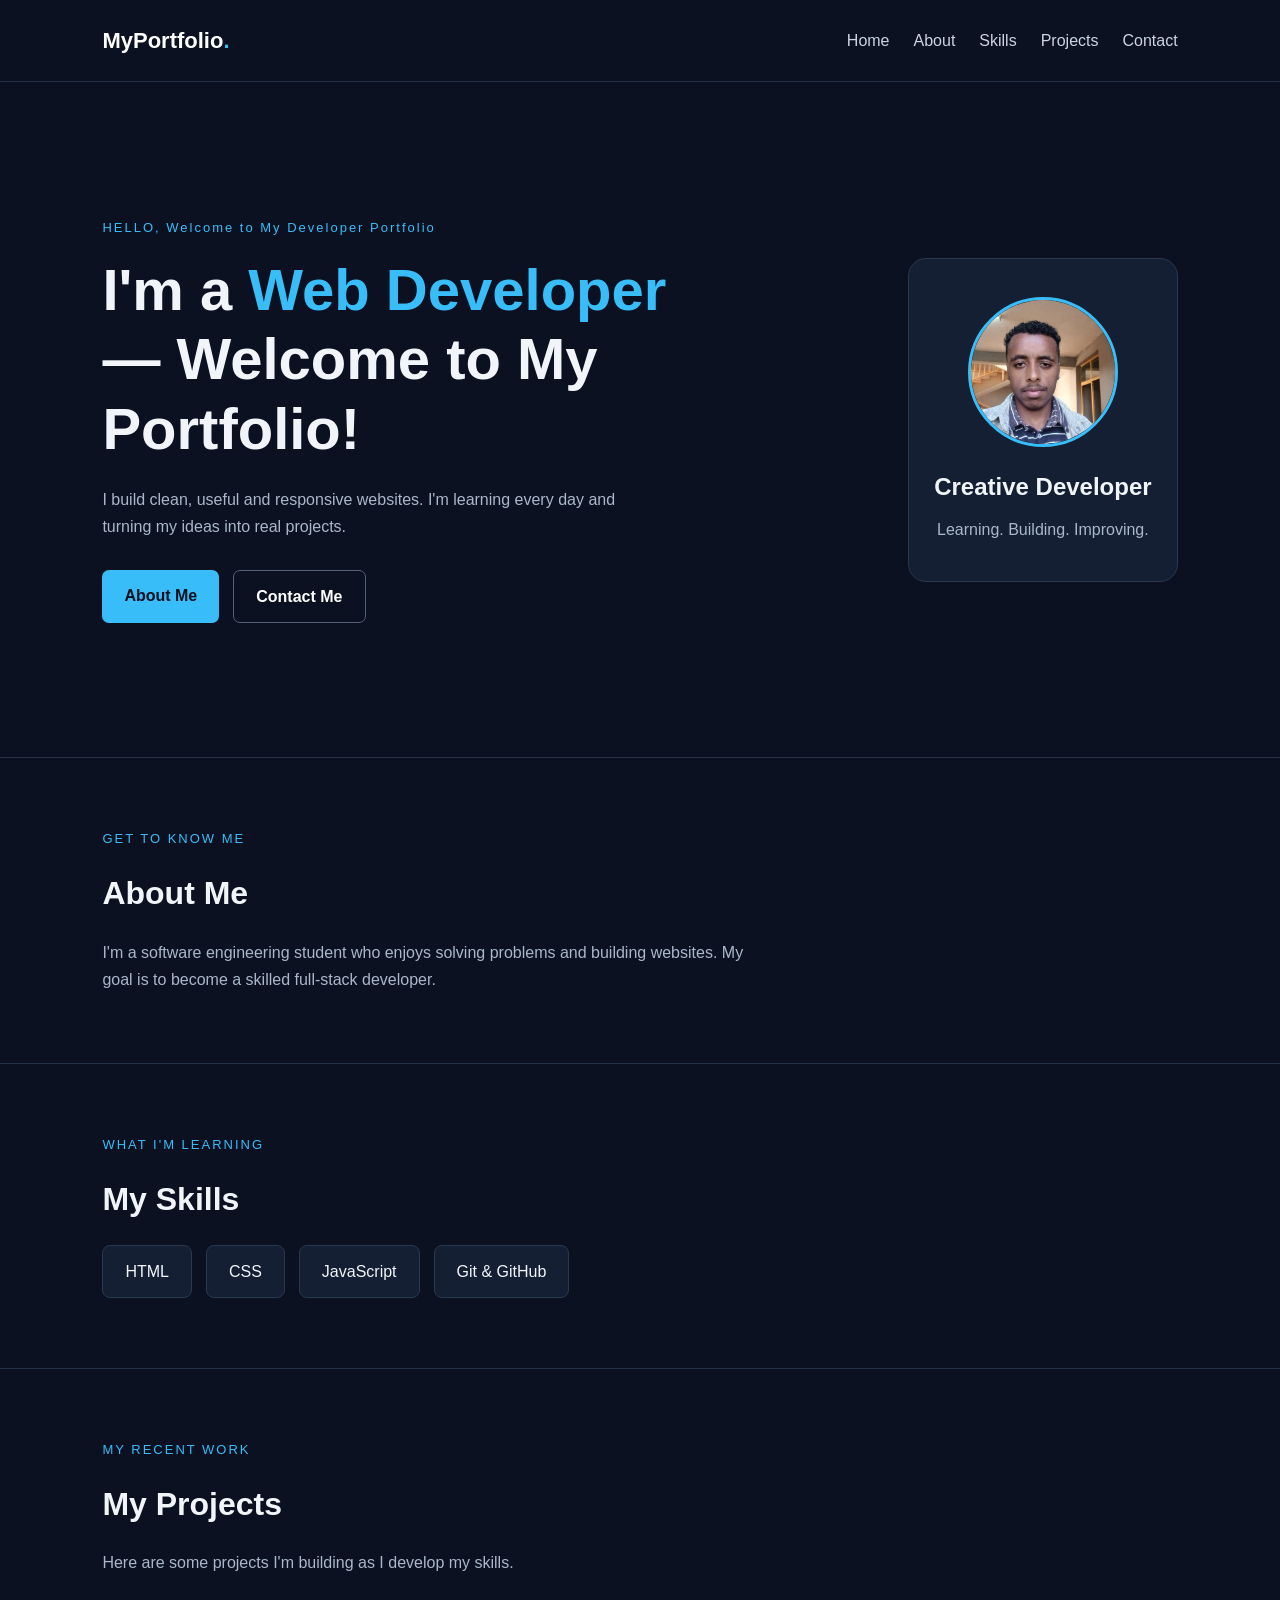
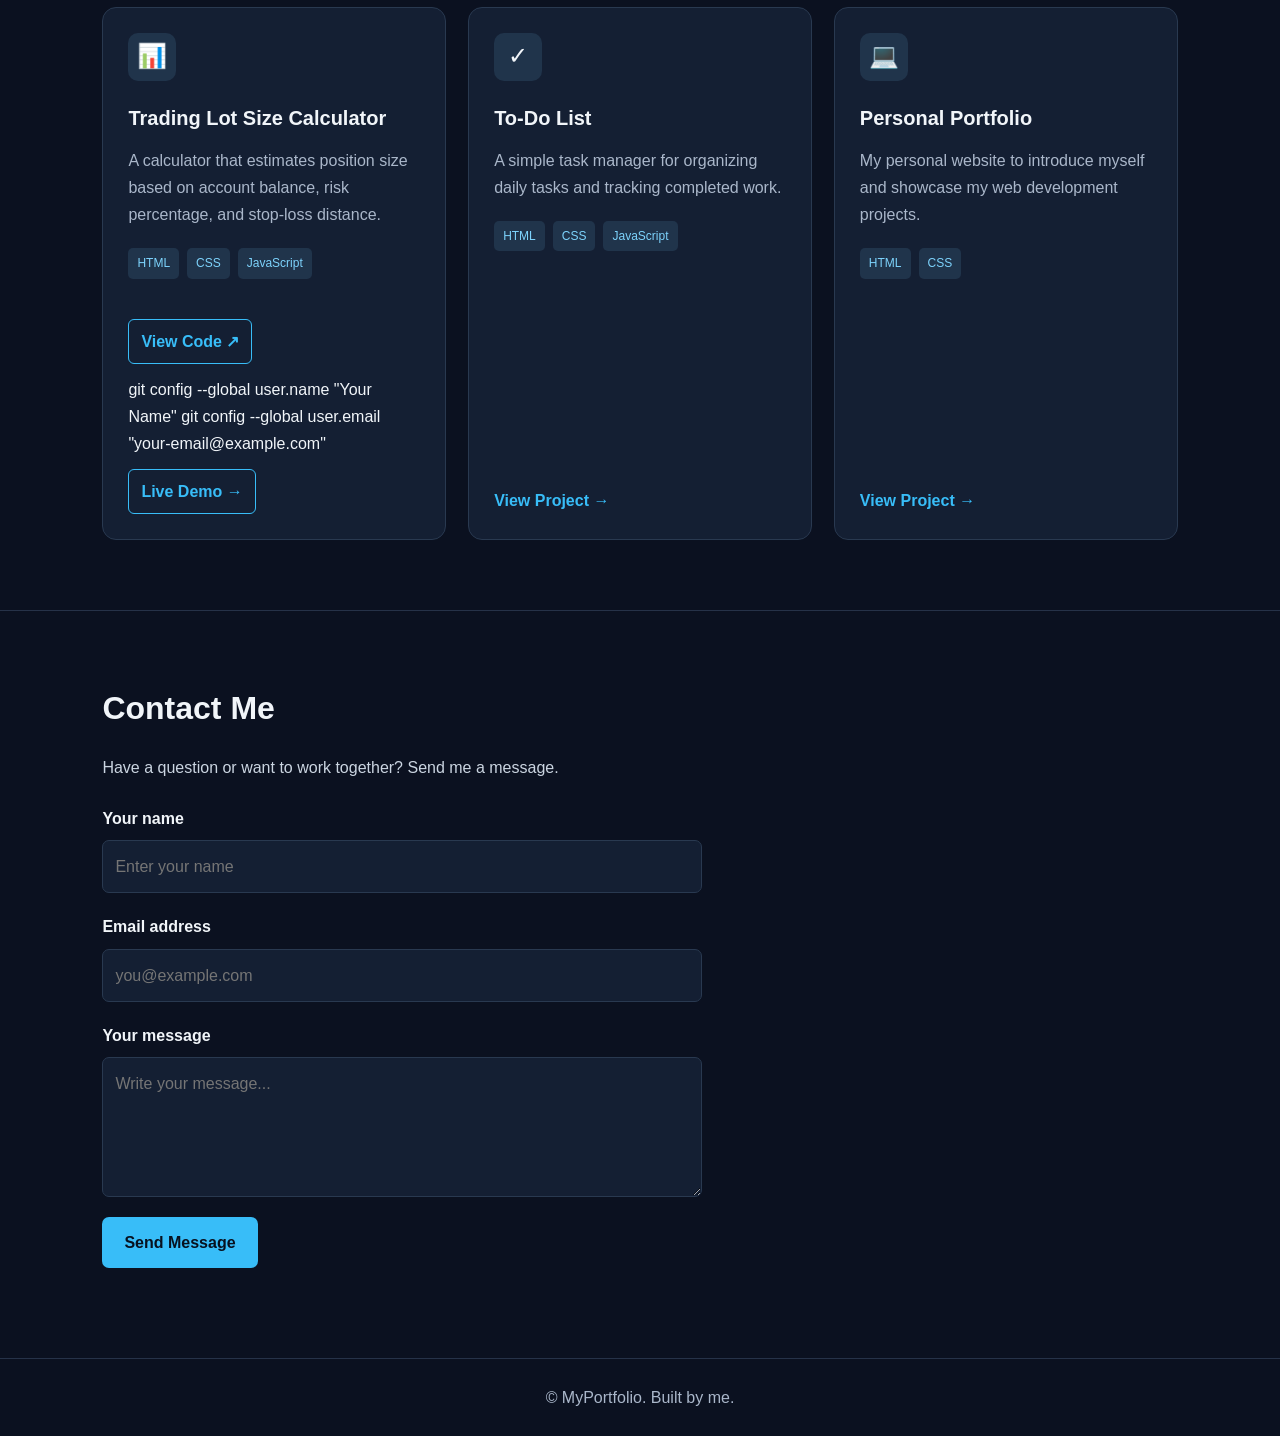
==== index.html @ b3888f22 "Update hero heading" ====
<!DOCTYPE html>
<html lang="en">
<head>
    <meta charset="UTF-8">
    <meta name="viewport" content="width=device-width, initial-scale=1.0">
    <title>My Portfolio | Web Developer</title>
    <link rel="stylesheet" href="style.css">
    <script> src="script.js" defer </script>
</head>
<body>

    
<header class="navbar">
    <a href="#home" class="logo">MyPortfolio<span>.</span></a>

    <button
        class="menu-toggle"
        id="menu-toggle"
        aria-label="Open navigation menu"
        aria-expanded="false"
        aria-controls="nav-menu"
    >
        ☰
    </button>

    <nav id="nav-menu">
        <a href="#home">Home</a>
        <a href="#about">About</a>
        <a href="#skills">Skills</a>
        <a href="#projects">Projects</a>
        <a href="#contact">Contact</a>
    </nav>
</header>


    <main>
        <section class="hero" id="home">
            <div class="hero-content">
                <p class="greeting">HELLO, Welcome to My Developer Portfolio</p>

                <h1>I'm a <span>Web Developer</span> — Welcome to My Portfolio!</h1>

                <p class="description">
                    I build clean, useful and responsive websites.
                    I'm learning every day and turning my ideas into
                    real projects.
                </p>

                <div class="buttons">
                    <a href="#about" class="btn primary">About Me</a>
                    <a href="#contact" class="btn secondary">Contact Me</a>
                </div>
            </div>

            <div class="hero-card">
                <img src="port.jpg" alt="My profile photo" class="profile-photo">
                <h2>Creative Developer</h2>
                <p>Learning. Building. Improving.</p>
            </div>
        </section>

        <section class="about section" id="about">
            <p class="eyebrow">GET TO KNOW ME</p>
            <h2>About Me</h2>
            <p>
                I'm a software engineering student who enjoys
                solving problems and building websites. My goal
                is to become a skilled full-stack developer.
            </p>
        </section>

        <section class="skills section" id="skills">
            <p class="eyebrow">WHAT I'M LEARNING</p>
            <h2>My Skills</h2>

            <div class="skill-list">
                <div class="skill">HTML</div>
                <div class="skill">CSS</div>
                <div class="skill">JavaScript</div>
                <div class="skill">Git & GitHub</div>
            </div>
        </section>

        
<section class="projects section" id="projects">
    <p class="eyebrow">MY RECENT WORK</p>
    <h2>My Projects</h2>
    <p class="projects-intro">
        Here are some projects I'm building as I develop my skills.
    </p>

    <div class="project-grid">

        
<article class="project-card">
  <div class="project-icon">📊</div>

  <h3>Trading Lot Size Calculator</h3>

  <p>
    A calculator that estimates position size
    based on account balance, risk percentage,
    and stop-loss distance.
  </p>

  <div class="project-tags">
    <span>HTML</span>
    <span>CSS</span>
    <span>JavaScript</span>
  </div>

  <div class="project-actions">
    <a
      href="https://github.com/kebekakibo/lot-size-calculator"
      target="_blank"
      rel="noopener noreferrer"
      class="project-link"
    >
      View Code ↗
    </a>
git config --global user.name "Your Name"
git config --global user.email "your-email@example.com"
    <a
      href="projects/lot-size-calculator/index.html"
      class="project-link"
    >
      Live Demo →
    </a>
  </div>
</article>


        <article class="project-card">
            <div class="project-icon">✓</div>
            <h3>To-Do List</h3>
            <p>
                A simple task manager for organizing daily tasks
                and tracking completed work.
            </p>
            <div class="project-tags">
                <span>HTML</span>
                <span>CSS</span>
                <span>JavaScript</span>
            </div>
            <a href="#contact" class="project-link">View Project →</a>
        </article>

        <article class="project-card">
            <div class="project-icon">💻</div>
            <h3>Personal Portfolio</h3>
            <p>
                My personal website to introduce myself and
                showcase my web development projects.
            </p>
            <div class="project-tags">
                <span>HTML</span>
                <span>CSS</span>
            </div>
            <a href="#home" class="project-link">View Project →</a>
        </article>

    </div>
</section>


        
<section id="contact" class="section">
  <h2>Contact Me</h2>

  <p class="contact-intro">
    Have a question or want to work together?
    Send me a message.
  </p>

  <form id="contact-form" class="contact-form">
    <div class="form-group">
      <label for="name">Your name</label>
      <input
        type="text"
        id="name"
        name="name"
        placeholder="Enter your name"
        required
      >
    </div>

    <div class="form-group">
      <label for="email">Email address</label>
      <input
        type="email"
        id="email"
        name="email"
        placeholder="you@example.com"
        required
      >
    </div>

    <div class="form-group">
      <label for="message">Your message</label>
      <textarea
        id="message"
        name="message"
        placeholder="Write your message..."
        required
      ></textarea>
    </div>

    <button type="submit" class="btn primary">
      Send Message
    </button>

    <p id="form-status" role="status" aria-live="polite"></p>
  </form>
</section>

    </main>

    <footer>
        <p>&copy; <span id="year"></span> MyPortfolio. Built by me.</p>
    </footer>

    <script src="script.js"></script>
</body>
</html>
---- style.css ----
/* 1. Basic reset */
* {
    margin: 0;
    padding: 0;
    box-sizing: border-box;
}

html {
    scroll-behavior: smooth;
}

body {
    font-family: Arial, sans-serif;
    background: #0b1120;
    color: #f1f5f9;
    line-height: 1.7;
}

/* 2. Navigation bar */
.navbar {
    display: flex;
    justify-content: space-between;
    align-items: center;
    padding: 22px 8%;
    border-bottom: 1px solid #263248;
}

.logo {
    font-size: 22px;
    font-weight: bold;
    color: white;
    text-decoration: none;
}

.logo span,
.hero h1 span {
    color: #38bdf8;
}

nav {
    display: flex;
    gap: 24px;
}

nav a {
    color: #cbd5e1;
    text-decoration: none;
}

nav a:hover {
    color: #38bdf8;
}

/* 3. Hero section */
.hero {
    min-height: 75vh;
    padding: 80px 8%;
    display: flex;
    align-items: center;
    justify-content: space-between;
    gap: 50px;
}

.hero-content {
    max-width: 600px;
}

.greeting,
.eyebrow {
    color: #38bdf8;
    font-size: 13px;
    letter-spacing: 2px;
    margin-bottom: 16px;
}

.hero h1 {
    font-size: clamp(36px, 5vw, 58px);
    line-height: 1.2;
    margin-bottom: 22px;
}

.description {
    color: #aab7ca;
    max-width: 520px;
    margin-bottom: 30px;
}

.profile-photo {
    width: 150px;
    height: 150px;
    object-fit: cover;
    border-radius: 50%;
    display: block;
    margin: 0 auto 20px;
    border: 3px solid #38bdf8;
}

.buttons {
    display: flex;
    flex-wrap: wrap;
    gap: 14px;
}

.btn {
    display: inline-block;
    padding: 12px 22px;
    border-radius: 7px;
    text-decoration: none;
    font-weight: bold;
    transition: 0.2s;
}

.primary {
    background: #38bdf8;
    color: #07111f;
}

.secondary {
    border: 1px solid #526078;
    color: white;
}

.btn:hover {
    transform: translateY(-3px);
}

/* 4. Profile card */
.hero-card {
    min-width: 240px;
    padding: 38px 25px;
    text-align: center;
    background: #141f33;
    border: 1px solid #293950;
    border-radius: 18px;
}

.avatar {
    width: 100px;
    height: 100px;
    margin: 0 auto 20px;
    display: grid;
    place-items: center;
    border-radius: 50%;
    background: #38bdf8;
    color: #07111f;
    font-size: 32px;
    font-weight: bold;
}

.hero-card p {
    color: #aab7ca;
    margin-top: 8px;
}

/* 5. Other sections */
.section {
    padding: 70px 8%;
    border-top: 1px solid #263248;
}

.section h2 {
    font-size: 32px;
    margin-bottom: 18px;
}

.about > p:last-child,
.contact > p:not(.eyebrow) {
    color: #aab7ca;
    max-width: 650px;
}

.skill-list {
    display: flex;
    flex-wrap: wrap;
    gap: 14px;
}

.skill {
    background: #141f33;
    border: 1px solid #293950;
    padding: 12px 22px;
    border-radius: 8px;
}

.contact .btn {
    margin-top: 22px;
}

footer {
    padding: 25px;
    text-align: center;
    color: #aab7ca;
    border-top: 1px solid #263248;
}

/* 6. Mobile layout */
@media (max-width: 700px) {
    .navbar {
        position: relative;
        flex-direction: row;
        flex-wrap: wrap;
        justify-content: space-between;
    }

    .menu-toggle {
        display: block;
    }

    .navbar nav {
        display: none;
        flex-direction: column;
        width: 100%;
        gap: 0;
        padding-top: 12px;
    }

    .navbar nav.open {
        display: flex;
    }

    .navbar nav a {
        padding: 12px 0;
        border-top: 1px solid #263248;
    }

    .hero {
        flex-direction: column;
        align-items: stretch;
        padding-top: 55px;
    }

    .hero-card {
        min-width: 0;
    }
}


/* Projects section */
.projects-intro {
    color: #aab7ca;
    margin-bottom: 30px;
}

.project-grid {
    display: grid;
    grid-template-columns: repeat(3, minmax(0, 1fr));
    gap: 22px;
}

.project-card {
    display: flex;
    flex-direction: column;
    align-items: flex-start;
    padding: 25px;
    background: #141f33;
    border: 1px solid #293950;
    border-radius: 14px;
    transition: transform 0.25s, border-color 0.25s;
}

.project-card:hover {
    transform: translateY(-6px);
    border-color: #38bdf8;
}

.project-icon {
    display: grid;
    place-items: center;
    width: 48px;
    height: 48px;
    margin-bottom: 20px;
    border-radius: 10px;
    background: #20344b;
    font-size: 24px;
}

.project-card h3 {
    margin-bottom: 12px;
    font-size: 20px;
}

.project-card p {
    color: #aab7ca;
    margin-bottom: 20px;
}

.project-tags {
    display: flex;
    flex-wrap: wrap;
    gap: 8px;
    margin-bottom: 22px;
}

.project-tags span {
    padding: 5px 9px;
    border-radius: 5px;
    background: #20344b;
    color: #7dd3fc;
    font-size: 12px;
}

.project-link {
    margin-top: auto;
    color: #38bdf8;
    text-decoration: none;
    font-weight: bold;
}

.project-link:hover {
    text-decoration: underline;
}

/* Responsive project cards */
@media (max-width: 900px) {
    .project-grid {
        grid-template-columns: repeat(2, minmax(0, 1fr));
    }
}

@media (max-width: 600px) {
    .project-grid {
        grid-template-columns: 1fr;
    }
}


/* Menu button: hidden on desktop */
.menu-toggle {
    display: none;
    background: transparent;
    border: 1px solid #526078;
    color: #f1f5f9;
    font-size: 26px;
    padding: 4px 12px;
    border-radius: 6px;
    cursor: pointer;
}

/* Mobile navigation */
@media (max-width: 700px) {
    .navbar {
        position: relative;
        flex-direction: row;
        flex-wrap: wrap;
        justify-content: space-between;
    }

    .menu-toggle {
        display: block;
    }

    .navbar nav {
        display: none;
        flex-direction: column;
        width: 100%;
        gap: 0;
        padding-top: 12px;
    }

    .navbar nav.open {
        display: flex;
    }

    .navbar nav a {
        padding: 12px 0;
        border-top: 1px solid #263248;
    }
}


.contact-intro {
  margin-bottom: 24px;
  color: #cbd5e1;
}

.contact-form {
  width: 100%;
  max-width: 600px;
  display: grid;
  gap: 20px;
}

.form-group {
  display: grid;
  gap: 8px;
}

.form-group label {
  font-weight: 600;
}

.form-group input,
.form-group textarea {
  width: 100%;
  padding: 12px;
  background: #141f33;
  color: #f1f5f9;
  border: 1px solid #293950;
  border-radius: 7px;
  font: inherit;
}

.form-group input:focus,
.form-group textarea:focus {
  outline: 2px solid #38bdf8;
  border-color: #38bdf8;
}

.form-group textarea {
  min-height: 140px;
  resize: vertical;
}

.contact-form button {
  width: fit-content;
  padding: 12px 22px;
  border: none;
  border-radius: 7px;
  cursor: pointer;
  font: inherit;
  font-weight: 600;
}

#form-status {
  color: #38bdf8;
  overflow-wrap: anywhere;
}


.project-actions {
  display: flex;
  flex-wrap: wrap;
  gap: 12px;
  margin-top: auto;
  padding-top: 18px;
}

.project-actions .project-link {
  display: inline-block;
  padding: 8px 12px;
  border: 1px solid #38bdf8;
  border-radius: 6px;
  color: #38bdf8;
  text-decoration: none;
  font-weight: 600;
  transition: background 0.2s, color 0.2s;
}

.project-actions .project-link:hover {
  background: #38bdf8;
  color: #0b1120;
}
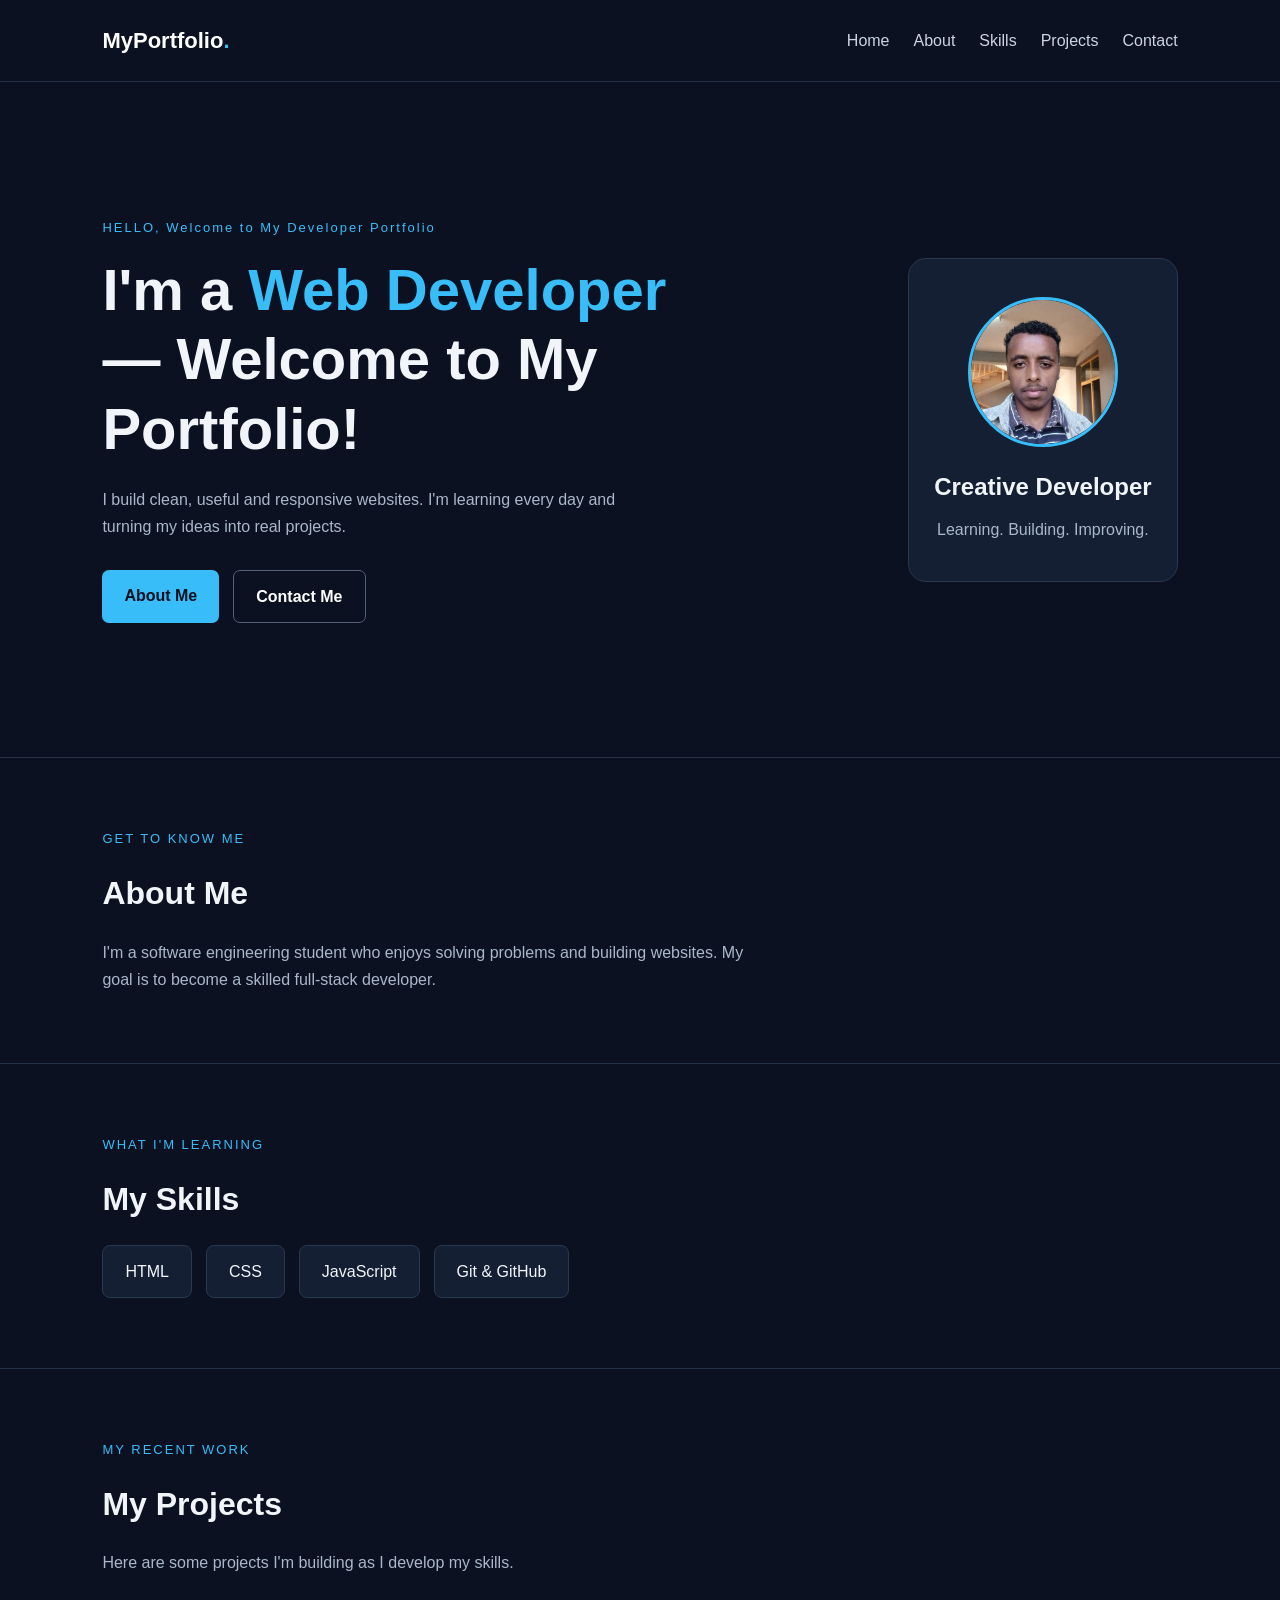
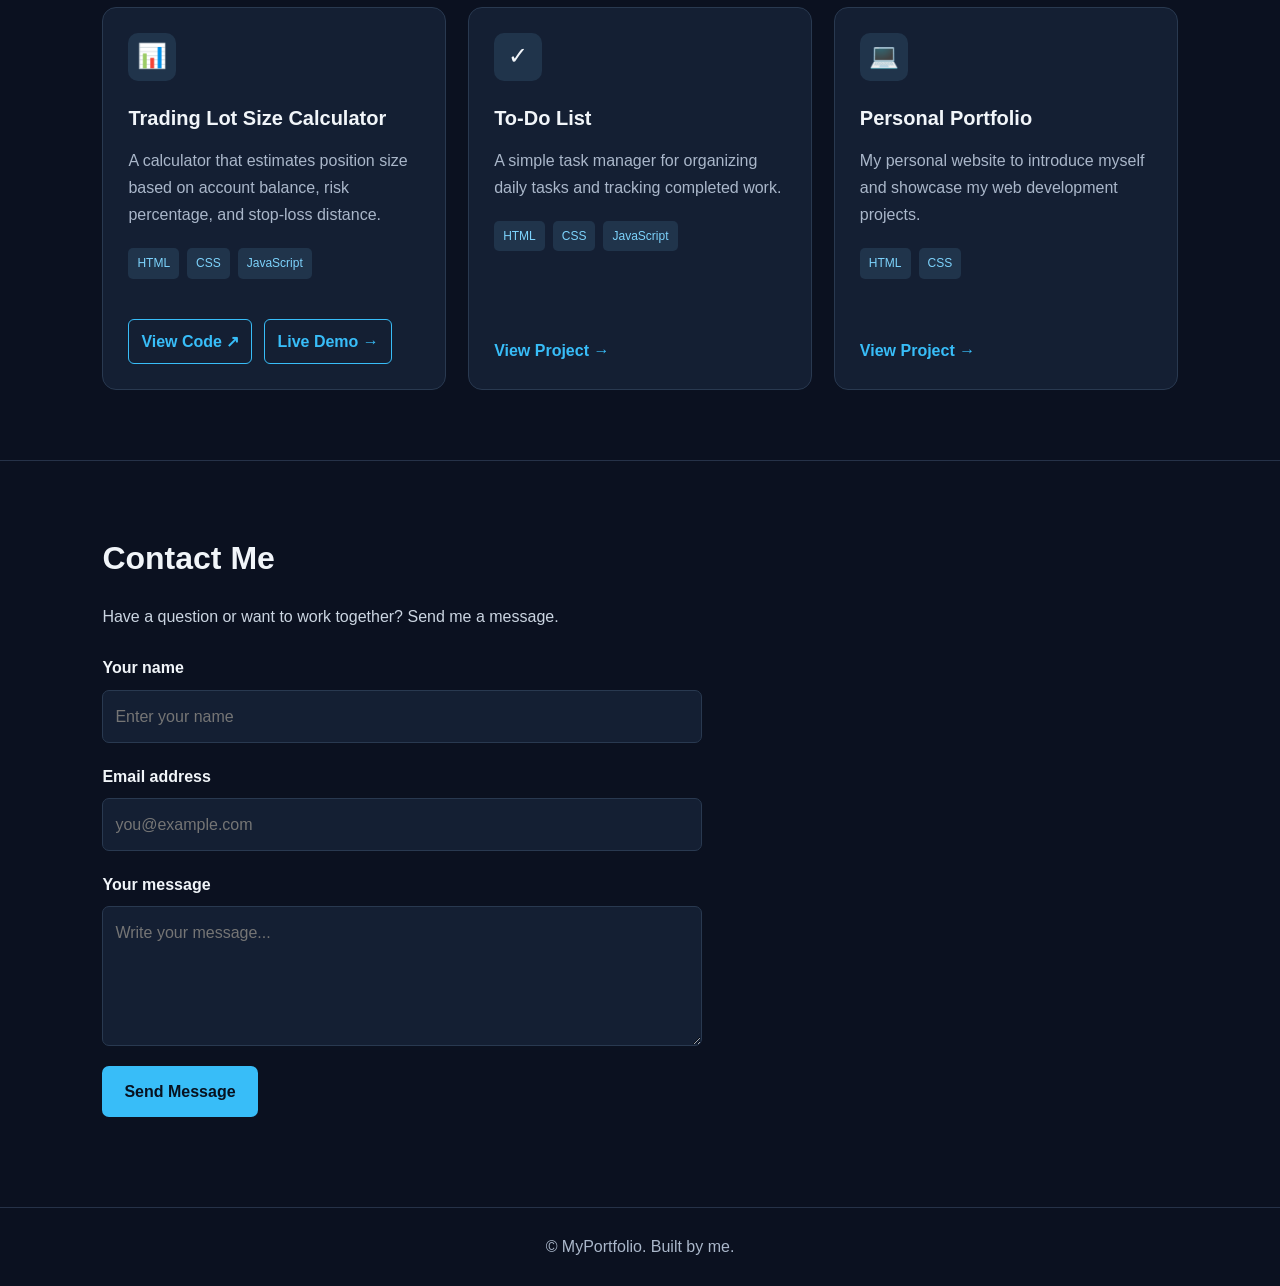
==== commit 840d3781: "Remove accidental commands from HTML" ====
--- a/index.html
+++ b/index.html
@@ -119,8 +119,7 @@
     >
       View Code ↗
     </a>
-git config --global user.name "Your Name"
-git config --global user.email "your-email@example.com"
+
     <a
       href="projects/lot-size-calculator/index.html"
       class="project-link"
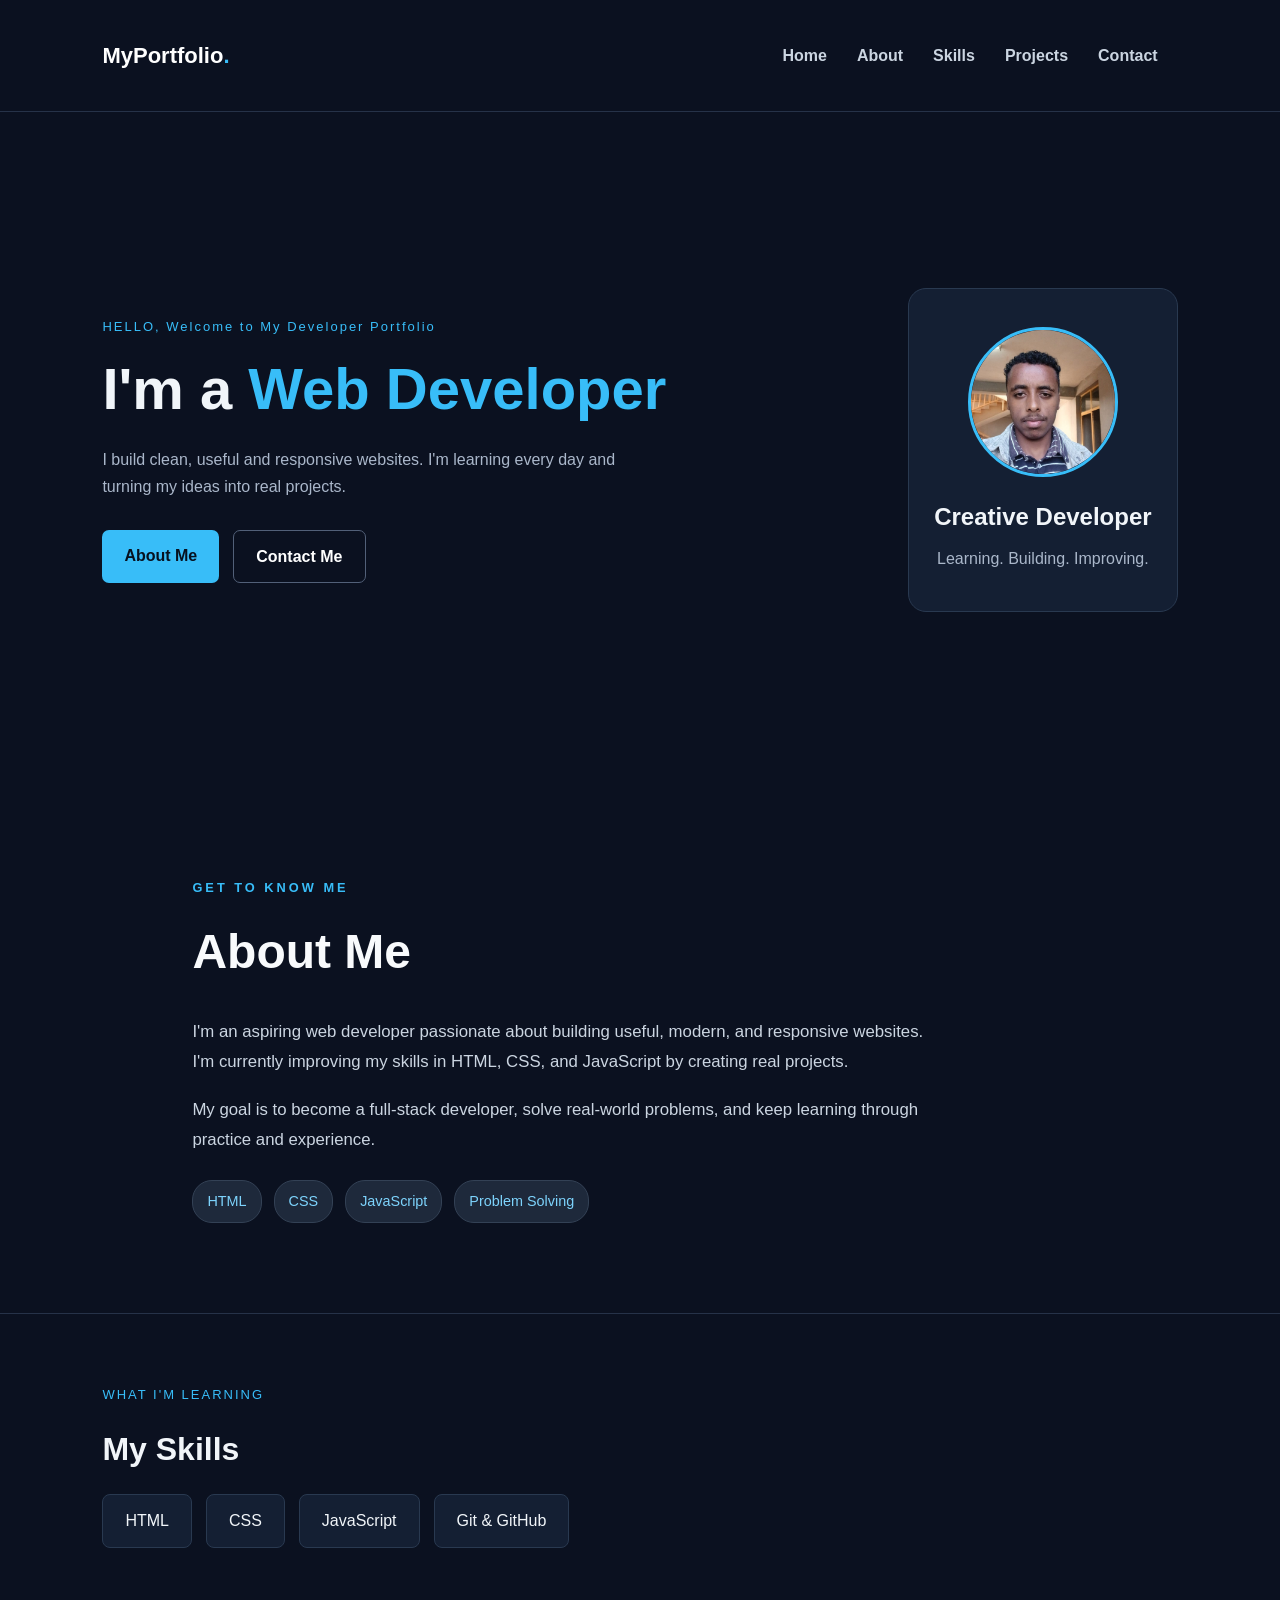
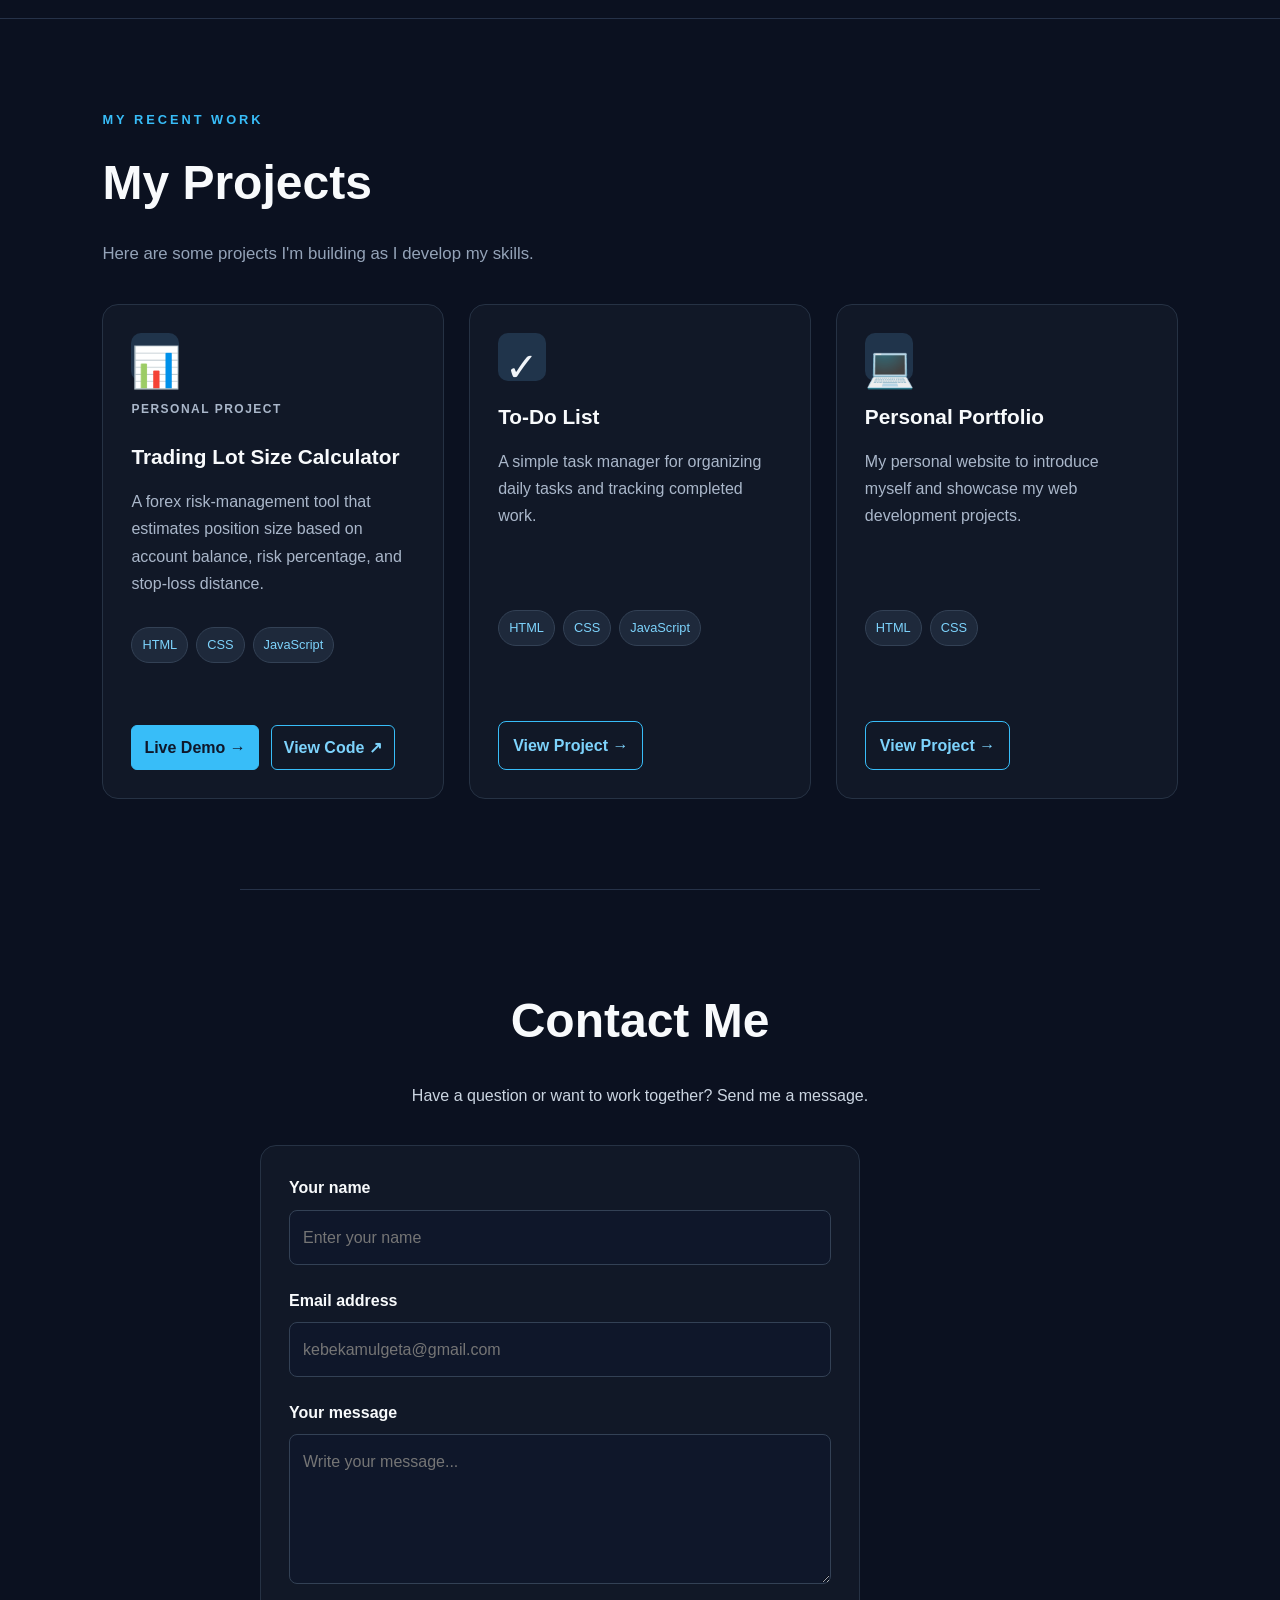
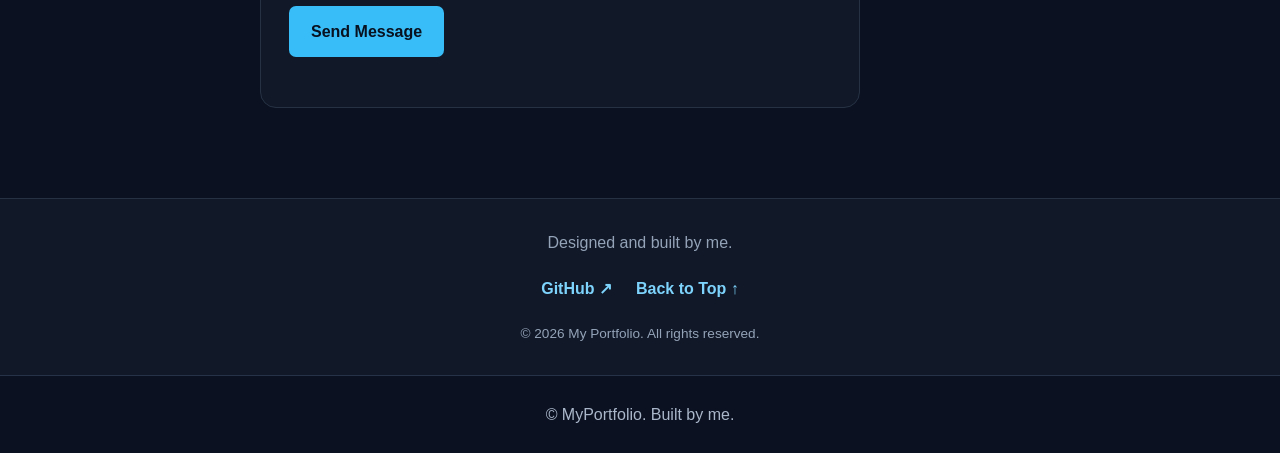
==== commit f6008629: "Improve portfolio design and responsiveness" ====
--- a/index.html
+++ b/index.html
@@ -39,7 +39,7 @@
             <div class="hero-content">
                 <p class="greeting">HELLO, Welcome to My Developer Portfolio</p>
 
-                <h1>I'm a <span>Web Developer</span> — Welcome to My Portfolio!</h1>
+                <h1>I'm a <span>Web Developer</span></h1>
 
                 <p class="description">
                     I build clean, useful and responsive websites.
@@ -60,15 +60,32 @@
             </div>
         </section>
 
-        <section class="about section" id="about">
-            <p class="eyebrow">GET TO KNOW ME</p>
-            <h2>About Me</h2>
-            <p>
-                I'm a software engineering student who enjoys
-                solving problems and building websites. My goal
-                is to become a skilled full-stack developer.
-            </p>
-        </section>
+        
+<section id="about" class="about">
+    <p class="eyebrow">GET TO KNOW ME</p>
+
+    <h2>About Me</h2>
+
+    <p class="about-description">
+        I'm an aspiring web developer passionate about
+        building useful, modern, and responsive websites.
+        I'm currently improving my skills in HTML, CSS,
+        and JavaScript by creating real projects.
+    </p>
+
+    <p class="about-description">
+        My goal is to become a full-stack developer,
+        solve real-world problems, and keep learning
+        through practice and experience.
+    </p>
+
+    <div class="about-skills">
+        <span>HTML</span>
+        <span>CSS</span>
+        <span>JavaScript</span>
+        <span>Problem Solving</span>
+    </div>
+</section>
 
         <section class="skills section" id="skills">
             <p class="eyebrow">WHAT I'M LEARNING</p>
@@ -93,40 +110,45 @@
     <div class="project-grid">
 
         
+
 <article class="project-card">
-  <div class="project-icon">📊</div>
-
-  <h3>Trading Lot Size Calculator</h3>
-
-  <p>
-    A calculator that estimates position size
-    based on account balance, risk percentage,
-    and stop-loss distance.
-  </p>
-
-  <div class="project-tags">
-    <span>HTML</span>
-    <span>CSS</span>
-    <span>JavaScript</span>
-  </div>
-
-  <div class="project-actions">
+    <div class="project-icon">📊</div>
+
+    <p class="project-status">PERSONAL PROJECT</p>
+
+    <h3>Trading Lot Size Calculator</h3>
+
+    <p class="project-description">
+        A forex risk-management tool that estimates
+        position size based on account balance,
+        risk percentage, and stop-loss distance.
+    </p>
+
+    <div class="project-tags">
+        <span>HTML</span>
+        <span>CSS</span>
+        <span>JavaScript</span>
+    </div>
+
+    
+<div class="project-actions">
     <a
-      href="https://github.com/kebekakibo/lot-size-calculator"
-      target="_blank"
-      rel="noopener noreferrer"
-      class="project-link"
+        href="projects/lot-size-calculator/index.html"
+        class="project-link primary"
     >
-      View Code ↗
+        Live Demo →
     </a>
 
     <a
-      href="projects/lot-size-calculator/index.html"
-      class="project-link"
+        href="https://github.com/kebekakibo/lot-size-calculator"
+        target="_blank"
+        rel="noopener noreferrer"
+        class="project-link secondary"
     >
-      Live Demo →
+        View Code ↗
     </a>
-  </div>
+</div>
+
 </article>
 
 
@@ -190,7 +212,7 @@
         type="email"
         id="email"
         name="email"
-        placeholder="you@example.com"
+        placeholder="kebekamulgeta@gmail.com"
         required
       >
     </div>
@@ -215,6 +237,28 @@
 
     </main>
 
+    
+<footer class="site-footer">
+    <p>Designed and built by me.</p>
+
+    <div class="footer-links">
+        <a
+            href="https://github.com/kebekakibo"
+            target="_blank"
+            rel="noopener noreferrer"
+        >
+            GitHub ↗
+        </a>
+
+        <a href="#home">Back to Top ↑</a>
+    </div>
+
+    <p class="copyright">
+        © 2026 My Portfolio. All rights reserved.
+    </p>
+</footer>
+
+
     <footer>
         <p>&copy; <span id="year"></span> MyPortfolio. Built by me.</p>
     </footer>
--- a/style.css
+++ b/style.css
@@ -38,6 +38,34 @@
     color: #38bdf8;
 }
 
+/* Mobile responsive hero section */
+@media (max-width: 768px) {
+    .hero {
+        flex-direction: column;
+        text-align: center;
+        gap: 30px;
+        padding: 40px 20px;
+    }
+
+    .hero-content {
+        width: 100%;
+    }
+
+    .hero-card {
+        width: 100%;
+        max-width: 320px;
+        margin: 0 auto;
+    }
+
+    .buttons {
+        justify-content: center;
+        flex-wrap: wrap;
+    }
+
+    .hero h1 {
+        font-size: clamp(2rem, 8vw, 3rem);
+    }
+}
 nav {
     display: flex;
     gap: 24px;
@@ -452,3 +480,396 @@
   color: #0b1120;
 }
 
+
+/* Project Cards */
+.project-grid {
+    display: grid;
+    grid-template-columns: repeat(auto-fit, minmax(260px, 1fr));
+    gap: 25px;
+    margin-top: 30px;
+}
+
+.project-card {
+    background: #111827;
+    border: 1px solid #263244;
+    border-radius: 16px;
+    padding: 28px;
+    transition: transform 0.3s ease, border-color 0.3s ease;
+}
+
+.project-card:hover {
+    transform: translateY(-6px);
+    border-color: #38bdf8;
+}
+
+.project-icon {
+    font-size: 2.5rem;
+    margin-bottom: 18px;
+}
+
+.project-status {
+    color: #38bdf8;
+    font-size: 0.75rem;
+    font-weight: 700;
+    letter-spacing: 1.5px;
+    margin-bottom: 10px;
+}
+
+.project-card h3 {
+    color: #f8fafc;
+    font-size: 1.3rem;
+    margin-bottom: 14px;
+}
+
+.project-description {
+    color: #cbd5e1;
+    line-height: 1.7;
+    margin-bottom: 22px;
+}
+
+.project-tags {
+    display: flex;
+    flex-wrap: wrap;
+    gap: 8px;
+    margin-bottom: 24px;
+}
+
+.project-tags span {
+    background: #1e293b;
+    color: #7dd3fc;
+    border: 1px solid #334155;
+    padding: 6px 10px;
+    border-radius: 20px;
+    font-size: 0.8rem;
+}
+
+.project-actions {
+    display: flex;
+    flex-wrap: wrap;
+    gap: 12px;
+}
+
+.project-link {
+    display: inline-block;
+    padding: 10px 14px;
+    border: 1px solid #38bdf8;
+    border-radius: 8px;
+    color: #7dd3fc;
+    text-decoration: none;
+    font-weight: 600;
+    transition: background 0.2s ease, color 0.2s ease;
+}
+
+.project-link:hover {
+    background: #38bdf8;
+    color: #0f172a;
+}
+
+
+/* Improve project card spacing */
+.project-card {
+    display: flex;
+    flex-direction: column;
+    align-items: flex-start;
+    height: 100%;
+    box-sizing: border-box;
+}
+
+.project-description {
+    line-height: 1.7;
+}
+
+.project-tags {
+    margin-top: auto;
+    padding-top: 10px;
+}
+
+.project-actions {
+    margin-top: 20px;
+}
+
+
+/* Primary project button */
+.project-link.primary {
+    background: #38bdf8;
+    color: #0f172a;
+    border-color: #38bdf8;
+}
+
+/* Primary button hover */
+.project-link.primary:hover {
+    background: #7dd3fc;
+    border-color: #7dd3fc;
+}
+
+/* Secondary project button */
+.project-link.secondary {
+    background: transparent;
+    color: #7dd3fc;
+    border-color: #38bdf8;
+}
+
+
+/* Projects section */
+#projects {
+    padding: 90px 8%;
+}
+
+/* Small section label */
+#projects .eyebrow {
+    color: #38bdf8;
+    font-size: 0.8rem;
+    font-weight: 700;
+    letter-spacing: 3px;
+    text-transform: uppercase;
+    margin-bottom: 12px;
+}
+
+/* Main section heading */
+#projects h2 {
+    color: #f8fafc;
+    font-size: clamp(2rem, 5vw, 3rem);
+    margin-bottom: 16px;
+}
+
+/* Introductory text */
+.projects-intro {
+    color: #94a3b8;
+    font-size: 1.05rem;
+    line-height: 1.7;
+    max-width: 600px;
+    margin-bottom: 35px;
+}
+
+
+/* Make the whole portfolio responsive */
+@media (max-width: 768px) {
+
+    /* General section spacing */
+    section {
+        padding-left: 20px;
+        padding-right: 20px;
+    }
+
+    /* Navigation */
+    nav {
+        flex-wrap: wrap;
+        gap: 15px;
+    }
+
+    /* About section */
+    #about {
+        flex-direction: column;
+        gap: 25px;
+    }
+
+    /* Project cards */
+    .project-grid {
+        grid-template-columns: 1fr;
+    }
+
+    /* Contact section */
+    #contact {
+        padding-top: 50px;
+        padding-bottom: 50px;
+    }
+
+}
+
+
+/* Professional navigation */
+nav {
+    display: flex;
+    justify-content: center;
+    align-items: center;
+    gap: 30px;
+    padding: 20px;
+    flex-wrap: wrap;
+}
+
+nav a {
+    color: #cbd5e1;
+    text-decoration: none;
+    font-weight: 600;
+    transition: color 0.3s ease;
+}
+
+nav a:hover {
+    color: #38bdf8;
+}
+
+/* Mobile navigation */
+@media (max-width: 480px) {
+    nav {
+        gap: 16px;
+        padding: 16px 10px;
+    }
+
+    nav a {
+        font-size: 0.9rem;
+    }
+}
+
+/* About section */
+.about {
+    padding: 90px 8%;
+    max-width: 1100px;
+    margin: 0 auto;
+}
+
+.about .eyebrow {
+    color: #38bdf8;
+    font-size: 0.8rem;
+    font-weight: 700;
+    letter-spacing: 3px;
+    margin-bottom: 12px;
+}
+
+.about h2 {
+    color: #f8fafc;
+    font-size: clamp(2rem, 5vw, 3rem);
+    margin-bottom: 24px;
+}
+
+.about-description {
+    color: #cbd5e1;
+    font-size: 1.05rem;
+    line-height: 1.8;
+    max-width: 750px;
+    margin-bottom: 18px;
+}
+
+.about-skills {
+    display: flex;
+    flex-wrap: wrap;
+    gap: 12px;
+    margin-top: 25px;
+}
+
+.about-skills span {
+    background: #1e293b;
+    color: #7dd3fc;
+    border: 1px solid #334155;
+    padding: 8px 14px;
+    border-radius: 20px;
+    font-size: 0.9rem;
+}
+
+
+/* Contact section */
+#contact {
+    padding: 90px 20px;
+    max-width: 800px;
+    margin: 0 auto;
+}
+
+#contact h2 {
+    color: #f8fafc;
+    font-size: clamp(2rem, 5vw, 3rem);
+    text-align: center;
+    margin-bottom: 20px;
+}
+
+.contact-intro {
+    color: #cbd5e1;
+    text-align: center;
+    line-height: 1.8;
+    margin-bottom: 35px;
+}
+
+.contact-form {
+    display: flex;
+    flex-direction: column;
+    gap: 22px;
+    background: #111827;
+    border: 1px solid #263244;
+    border-radius: 16px;
+    padding: 28px;
+}
+
+.form-group {
+    display: flex;
+    flex-direction: column;
+    gap: 8px;
+}
+
+.form-group label {
+    color: #f8fafc;
+    font-weight: 600;
+}
+
+.form-group input,
+.form-group textarea {
+    width: 100%;
+    box-sizing: border-box;
+    padding: 13px;
+    background: #0f172a;
+    color: #f8fafc;
+    border: 1px solid #334155;
+    border-radius: 8px;
+    font: inherit;
+}
+
+.form-group textarea {
+    min-height: 150px;
+    resize: vertical;
+}
+
+.form-group input:focus,
+.form-group textarea:focus {
+    outline: 2px solid #38bdf8;
+    border-color: #38bdf8;
+}
+
+.contact-form button {
+    cursor: pointer;
+    align-self: flex-start;
+}
+
+#form-status {
+    color: #7dd3fc;
+    line-height: 1.5;
+}
+
+@media (max-width: 480px) {
+    .contact-form {
+        padding: 18px;
+    }
+
+    .contact-form button {
+        align-self: stretch;
+    }
+}
+
+/* Portfolio footer */
+.site-footer {
+    padding: 30px 20px;
+    text-align: center;
+    background: #111827;
+    border-top: 1px solid #263244;
+    color: #94a3b8;
+}
+
+.footer-links {
+    display: flex;
+    justify-content: center;
+    flex-wrap: wrap;
+    gap: 24px;
+    margin: 18px 0;
+}
+
+.footer-links a {
+    color: #7dd3fc;
+    text-decoration: none;
+    font-weight: 600;
+    transition: color 0.3s ease;
+}
+
+.footer-links a:hover {
+    color: #f8fafc;
+}
+
+.copyright {
+    font-size: 0.85rem;
+    margin-top: 20px;
+}
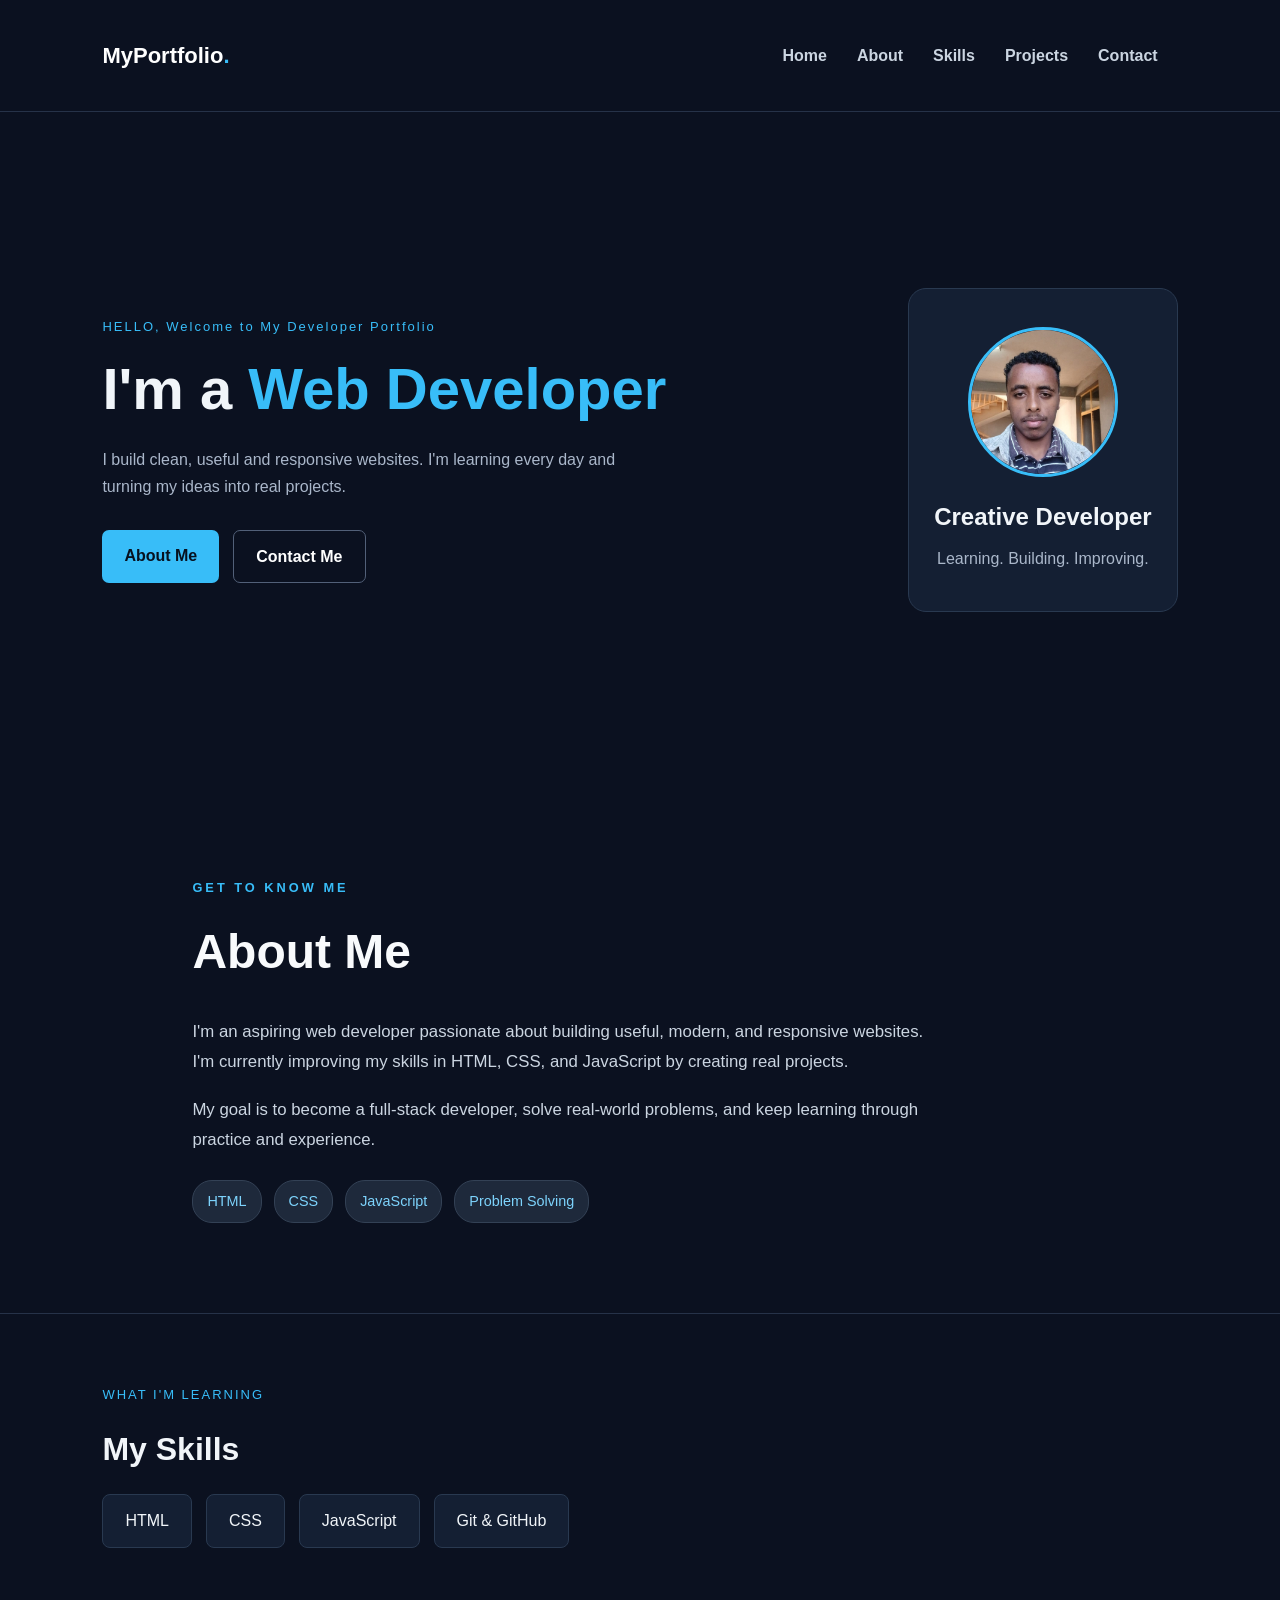
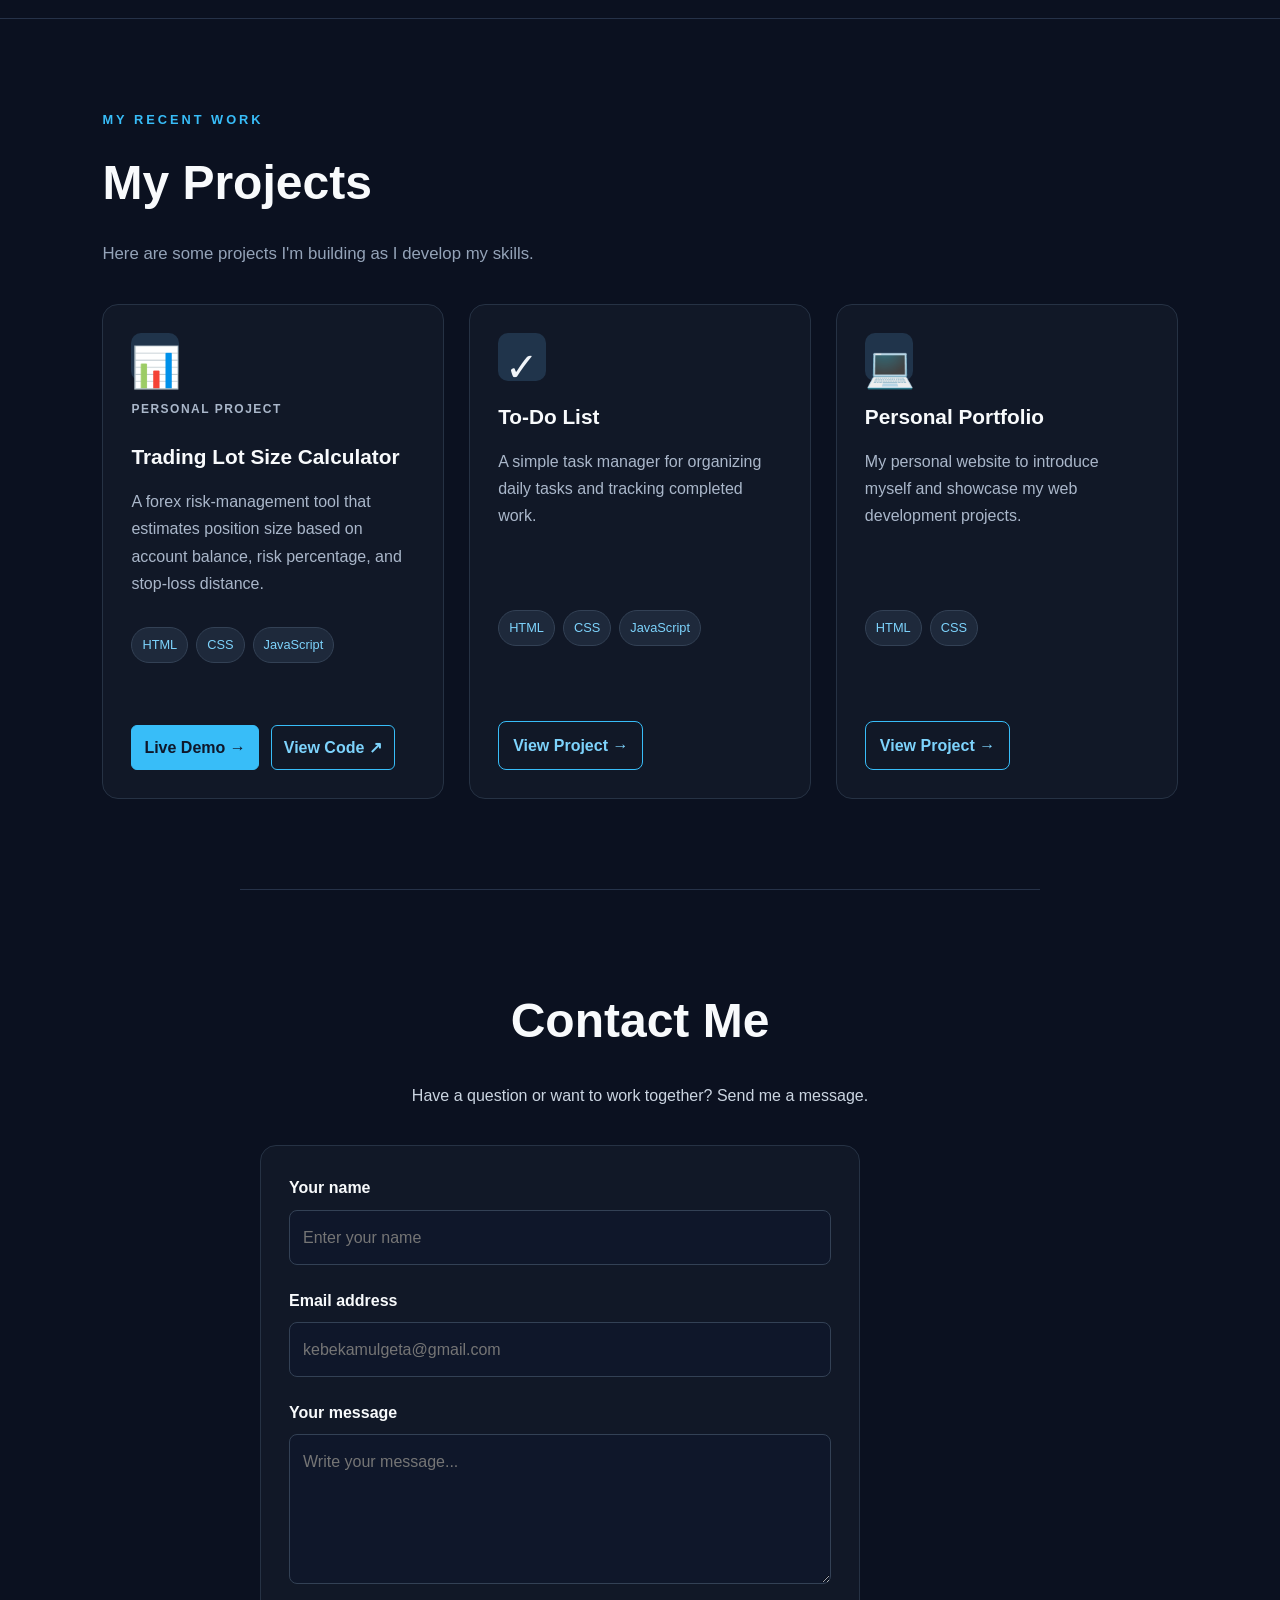
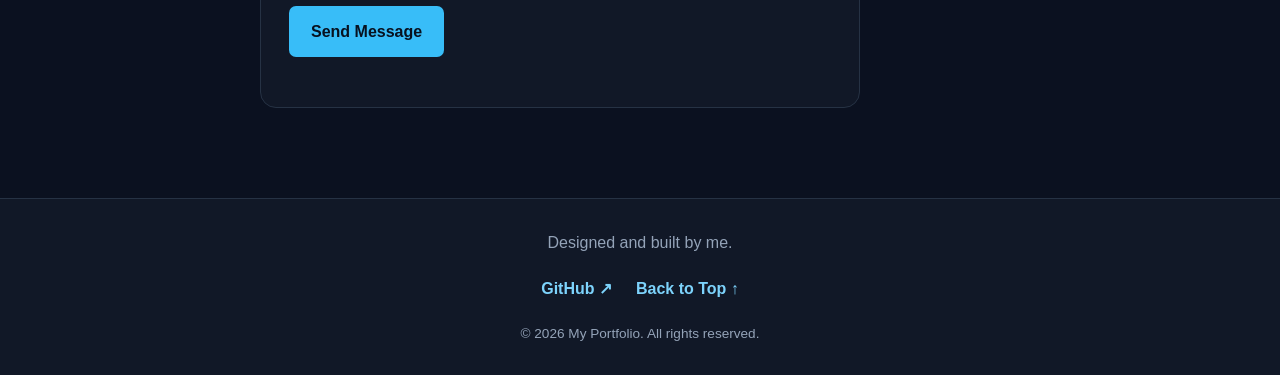
==== commit 7abb97e3: "Add portfolio footer" ====
--- a/index.html
+++ b/index.html
@@ -259,9 +259,7 @@
 </footer>
 
 
-    <footer>
-        <p>&copy; <span id="year"></span> MyPortfolio. Built by me.</p>
-    </footer>
+   
 
     <script src="script.js"></script>
 </body>
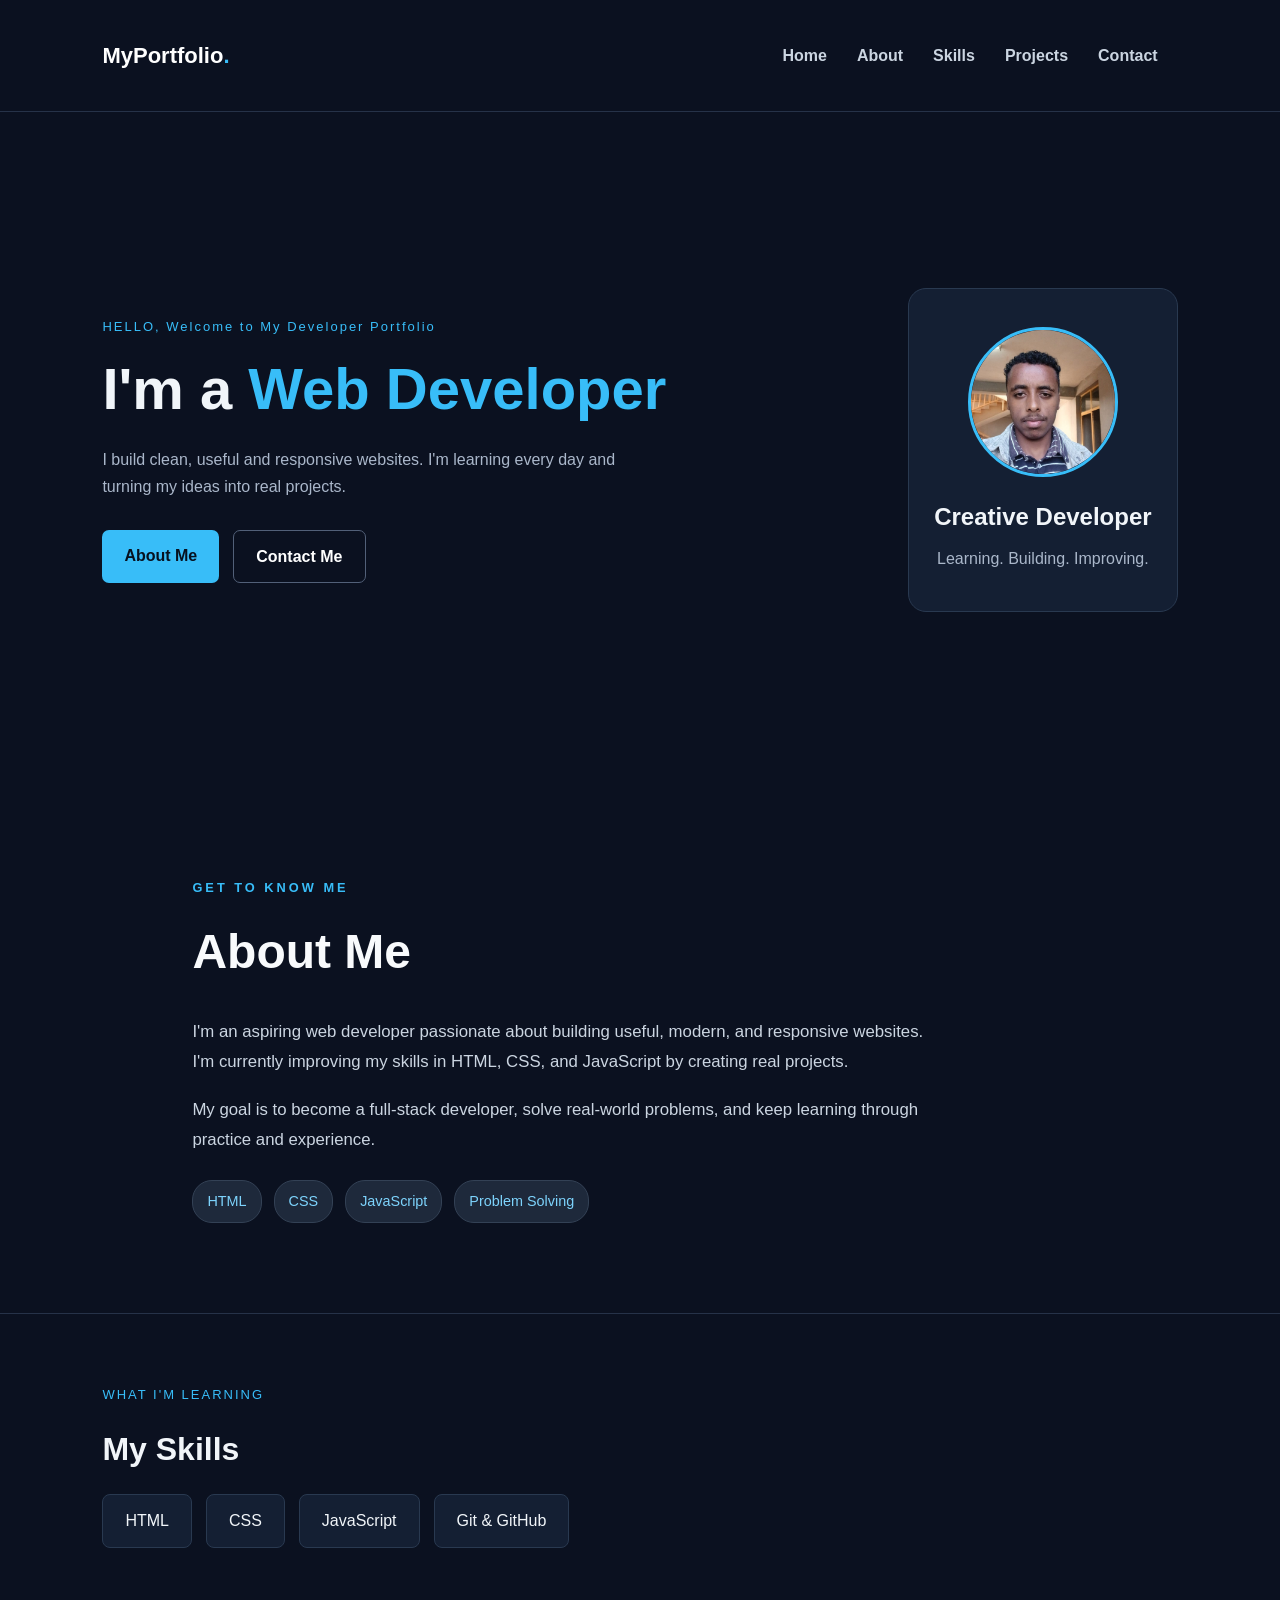
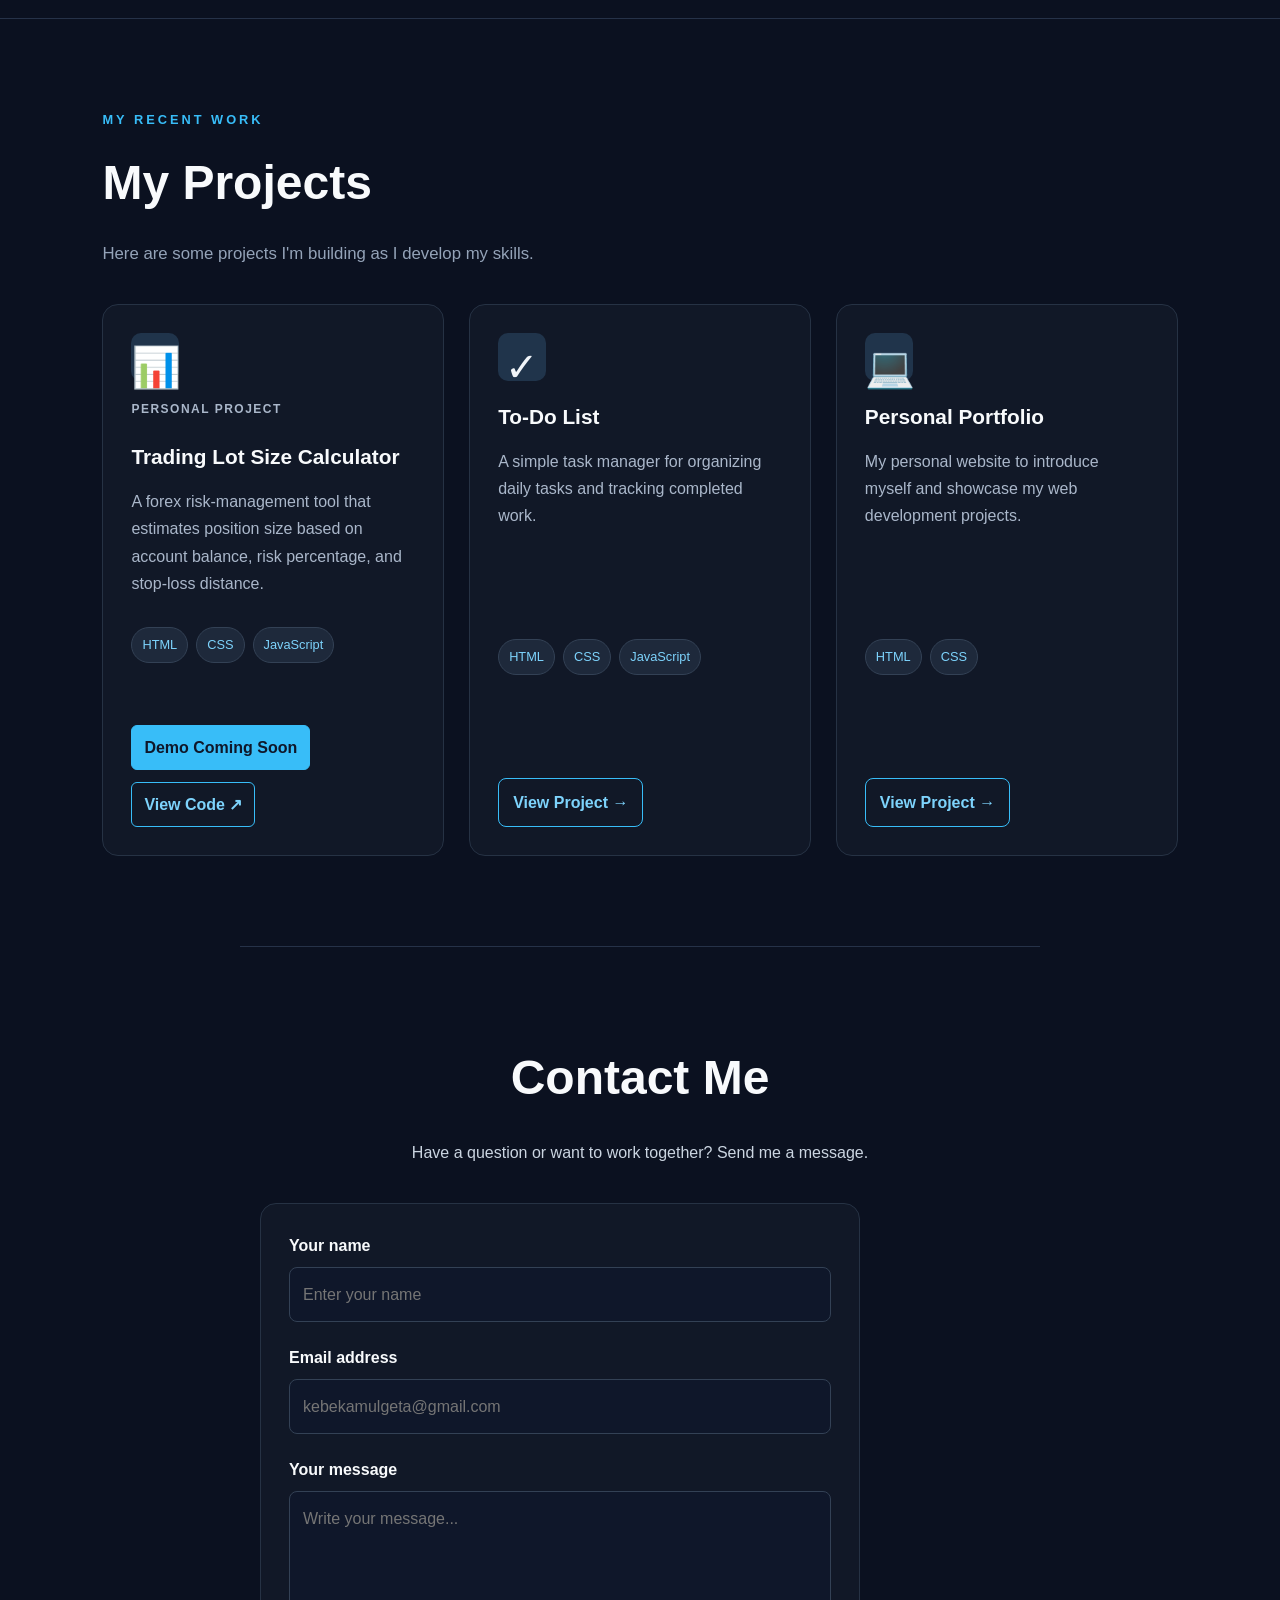
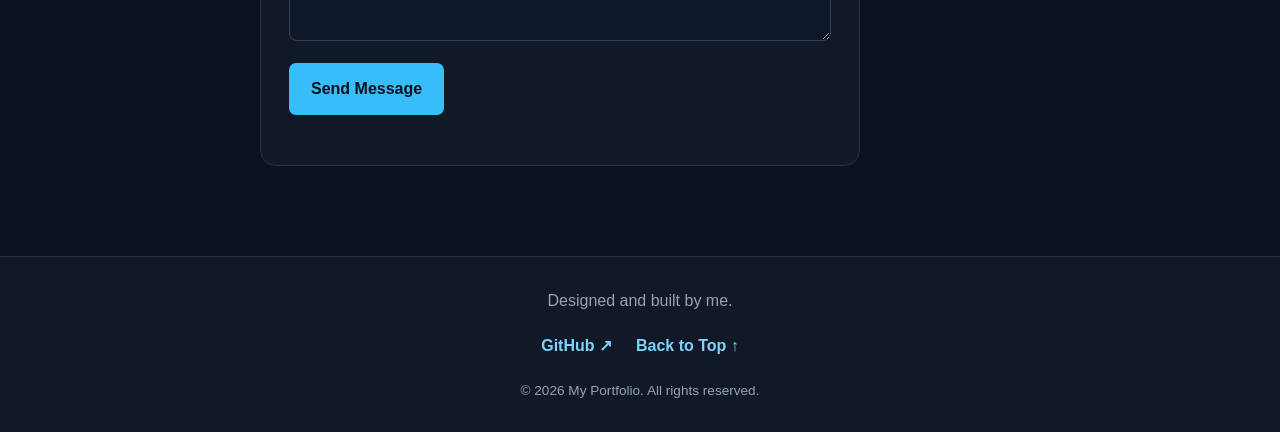
==== commit ac8d0aaf: "Update calculator demo button" ====
--- a/index.html
+++ b/index.html
@@ -133,11 +133,12 @@
     
 <div class="project-actions">
     <a
-        href="projects/lot-size-calculator/index.html"
-        class="project-link primary"
-    >
-        Live Demo →
-    </a>
+    href="#projects"
+    class="project-link primary"
+    aria-label="Lot Size Calculator demo coming soon"
+>
+    Demo Coming Soon
+</a>
 
     <a
         href="https://github.com/kebekakibo/lot-size-calculator"
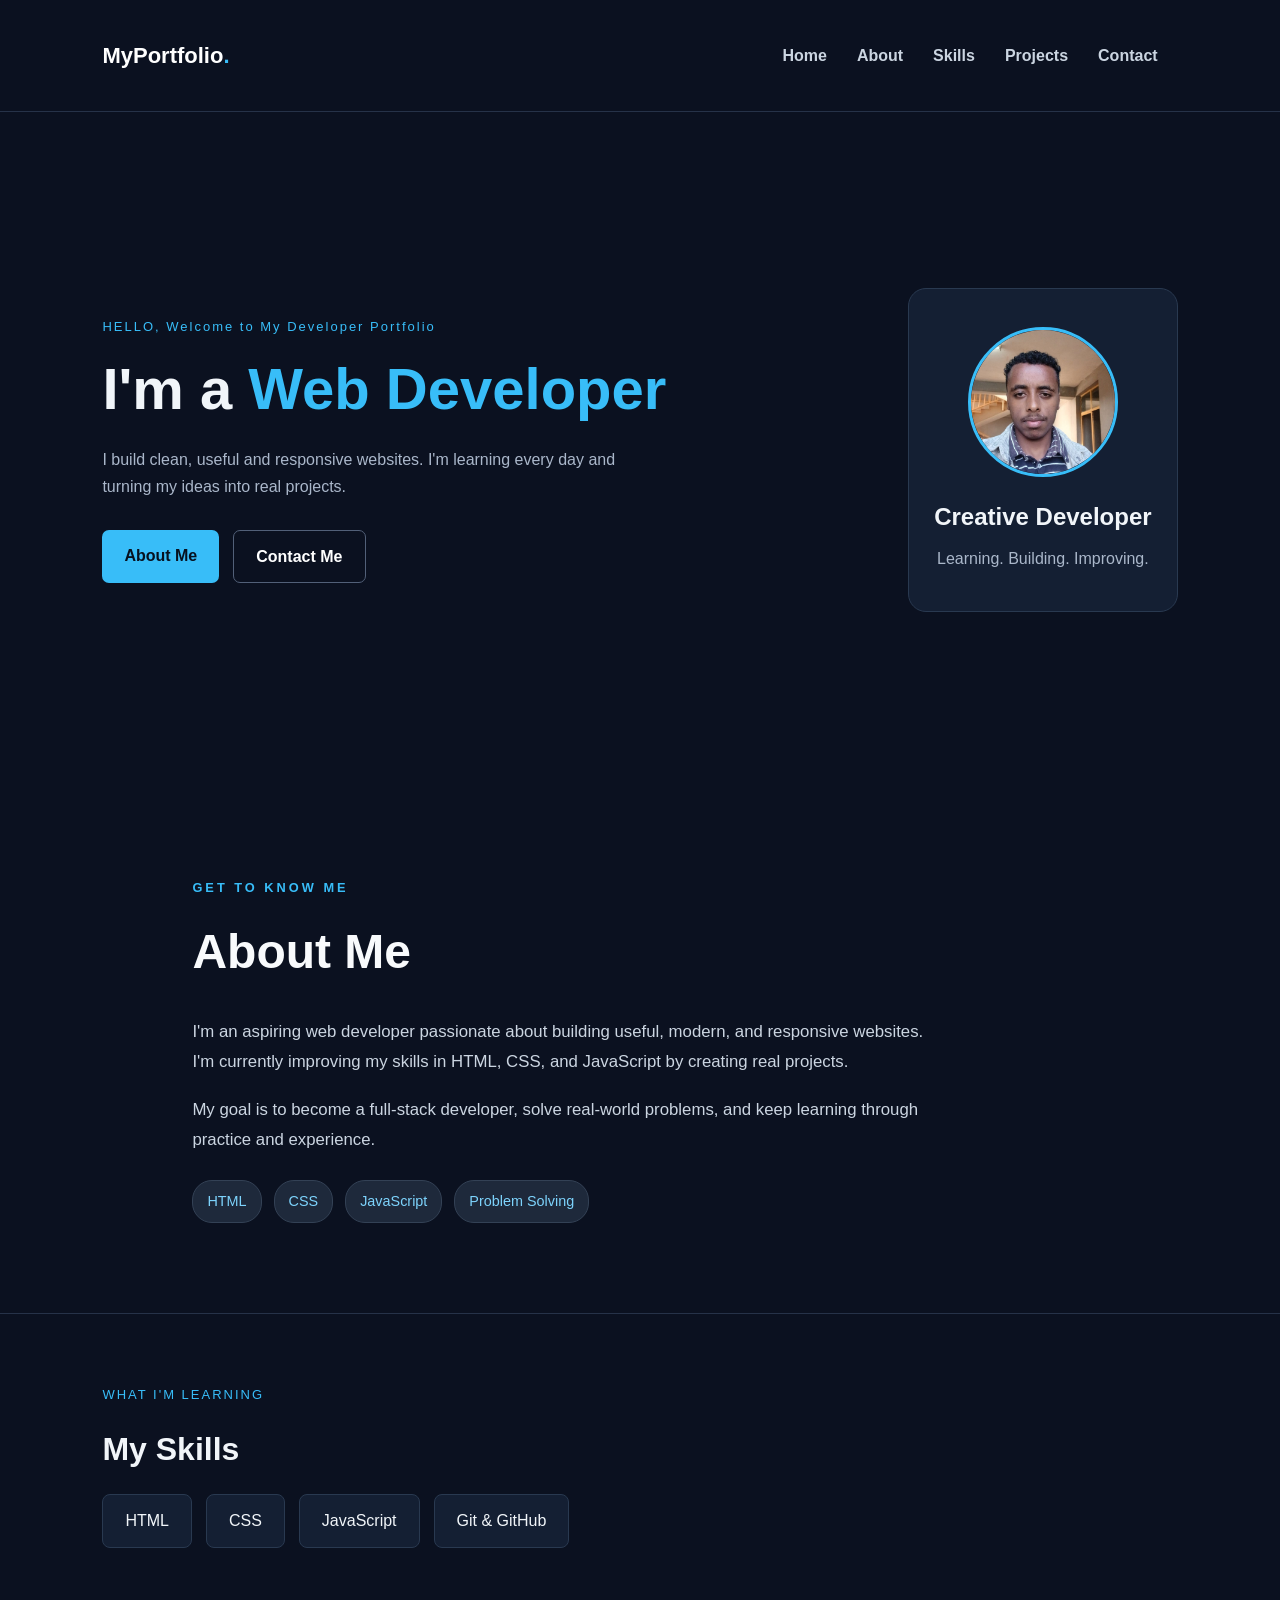
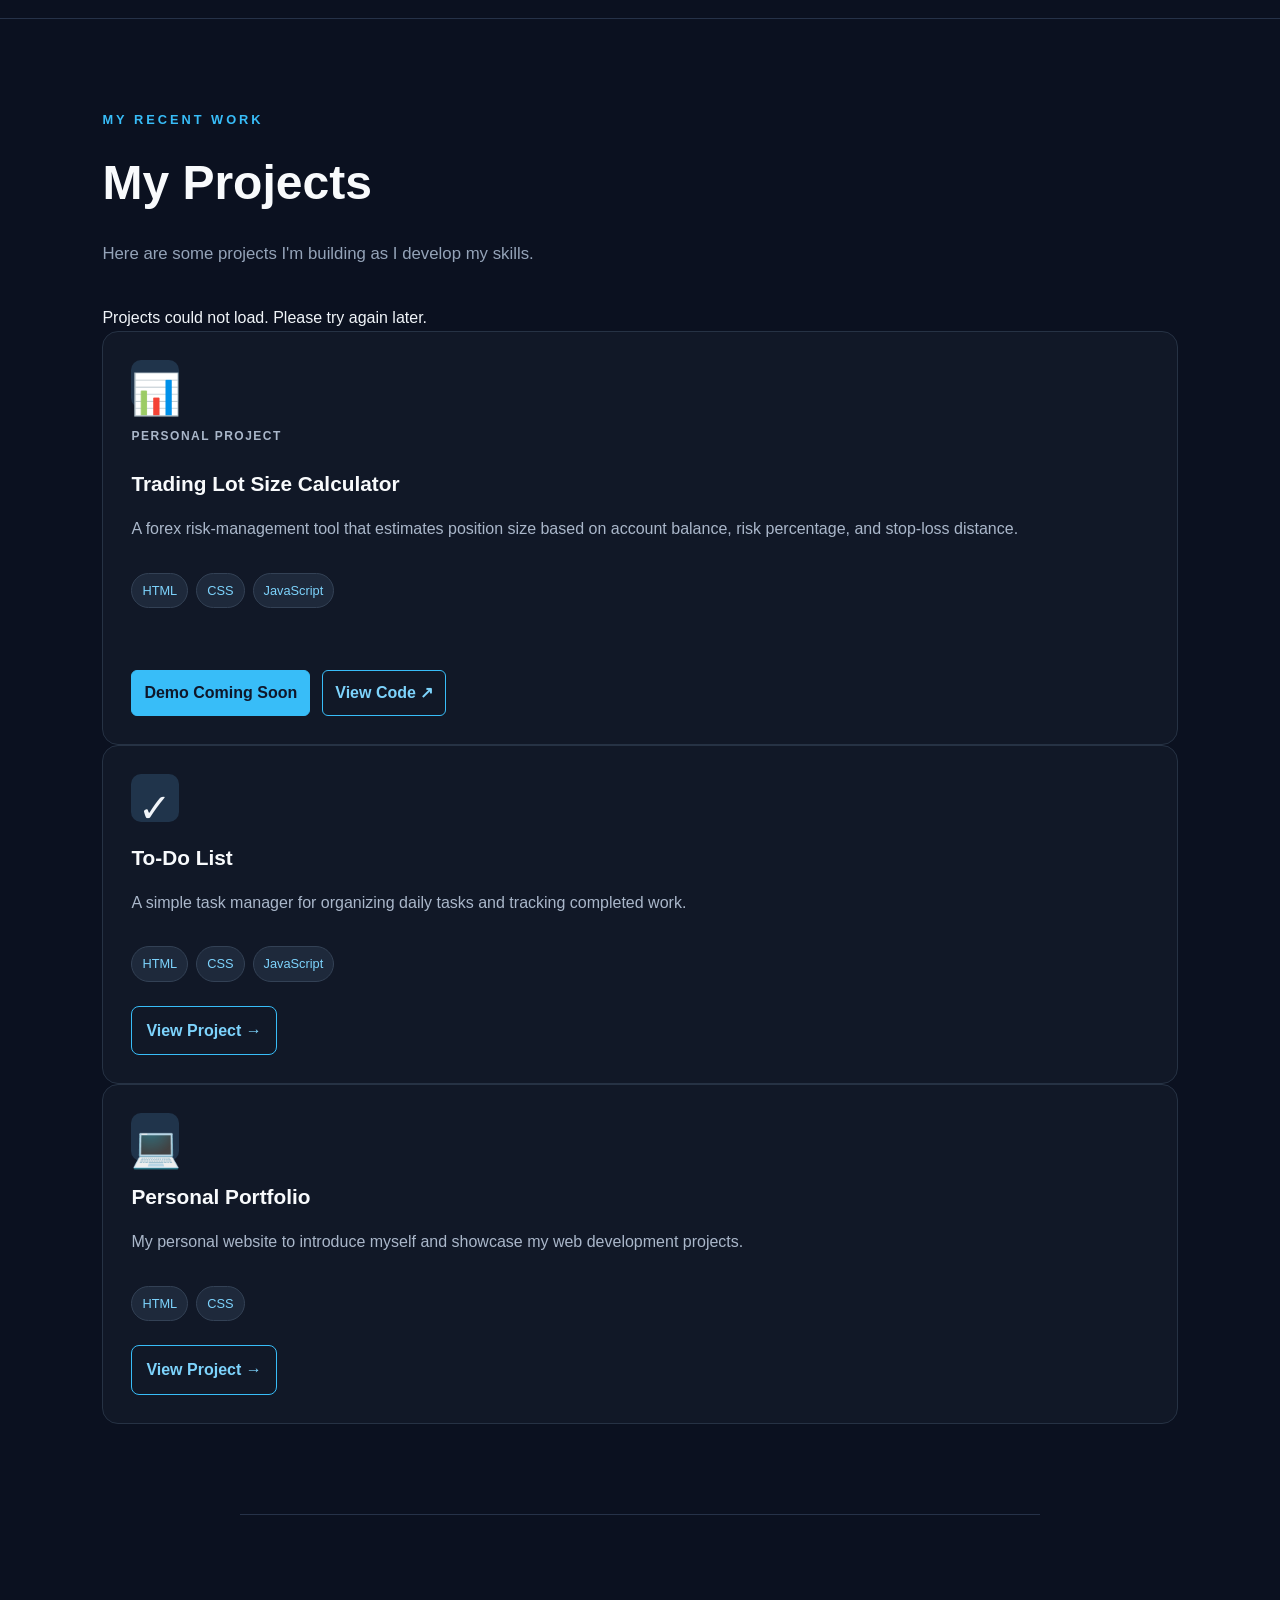
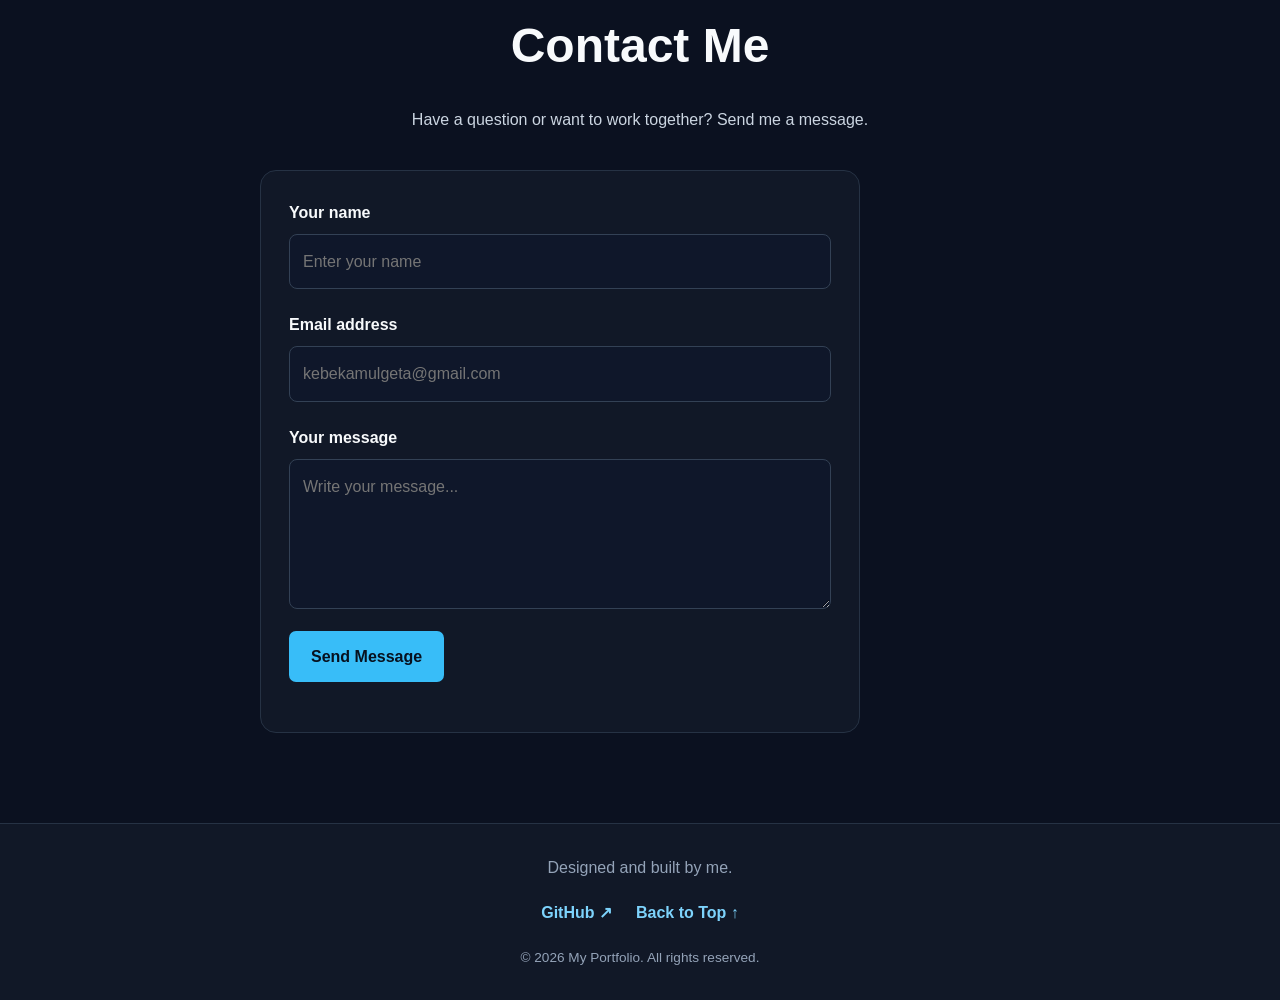
==== commit 940c25ad: "Fix frontend script and API integration" ====
--- a/index.html
+++ b/index.html
@@ -6,7 +6,9 @@
     <meta name="viewport" content="width=device-width, initial-scale=1.0">
     <title>My Portfolio | Web Developer</title>
     <link rel="stylesheet" href="style.css">
-    <script> src="script.js" defer </script>
+    
+<script src="script.js" defer></script>
+
 </head>
 <body>
 
@@ -107,7 +109,9 @@
         Here are some projects I'm building as I develop my skills.
     </p>
 
-    <div class="project-grid">
+    <div class="project-grid" id="project-grid">
+    <p id="projects-message">Loading projects...</p>
+</div>
 
         
 
@@ -186,6 +190,7 @@
 </section>
 
 
+
         
 <section id="contact" class="section">
   <h2>Contact Me</h2>
@@ -262,6 +267,6 @@
 
    
 
-    <script src="script.js"></script>
+    
 </body>
 </html>
